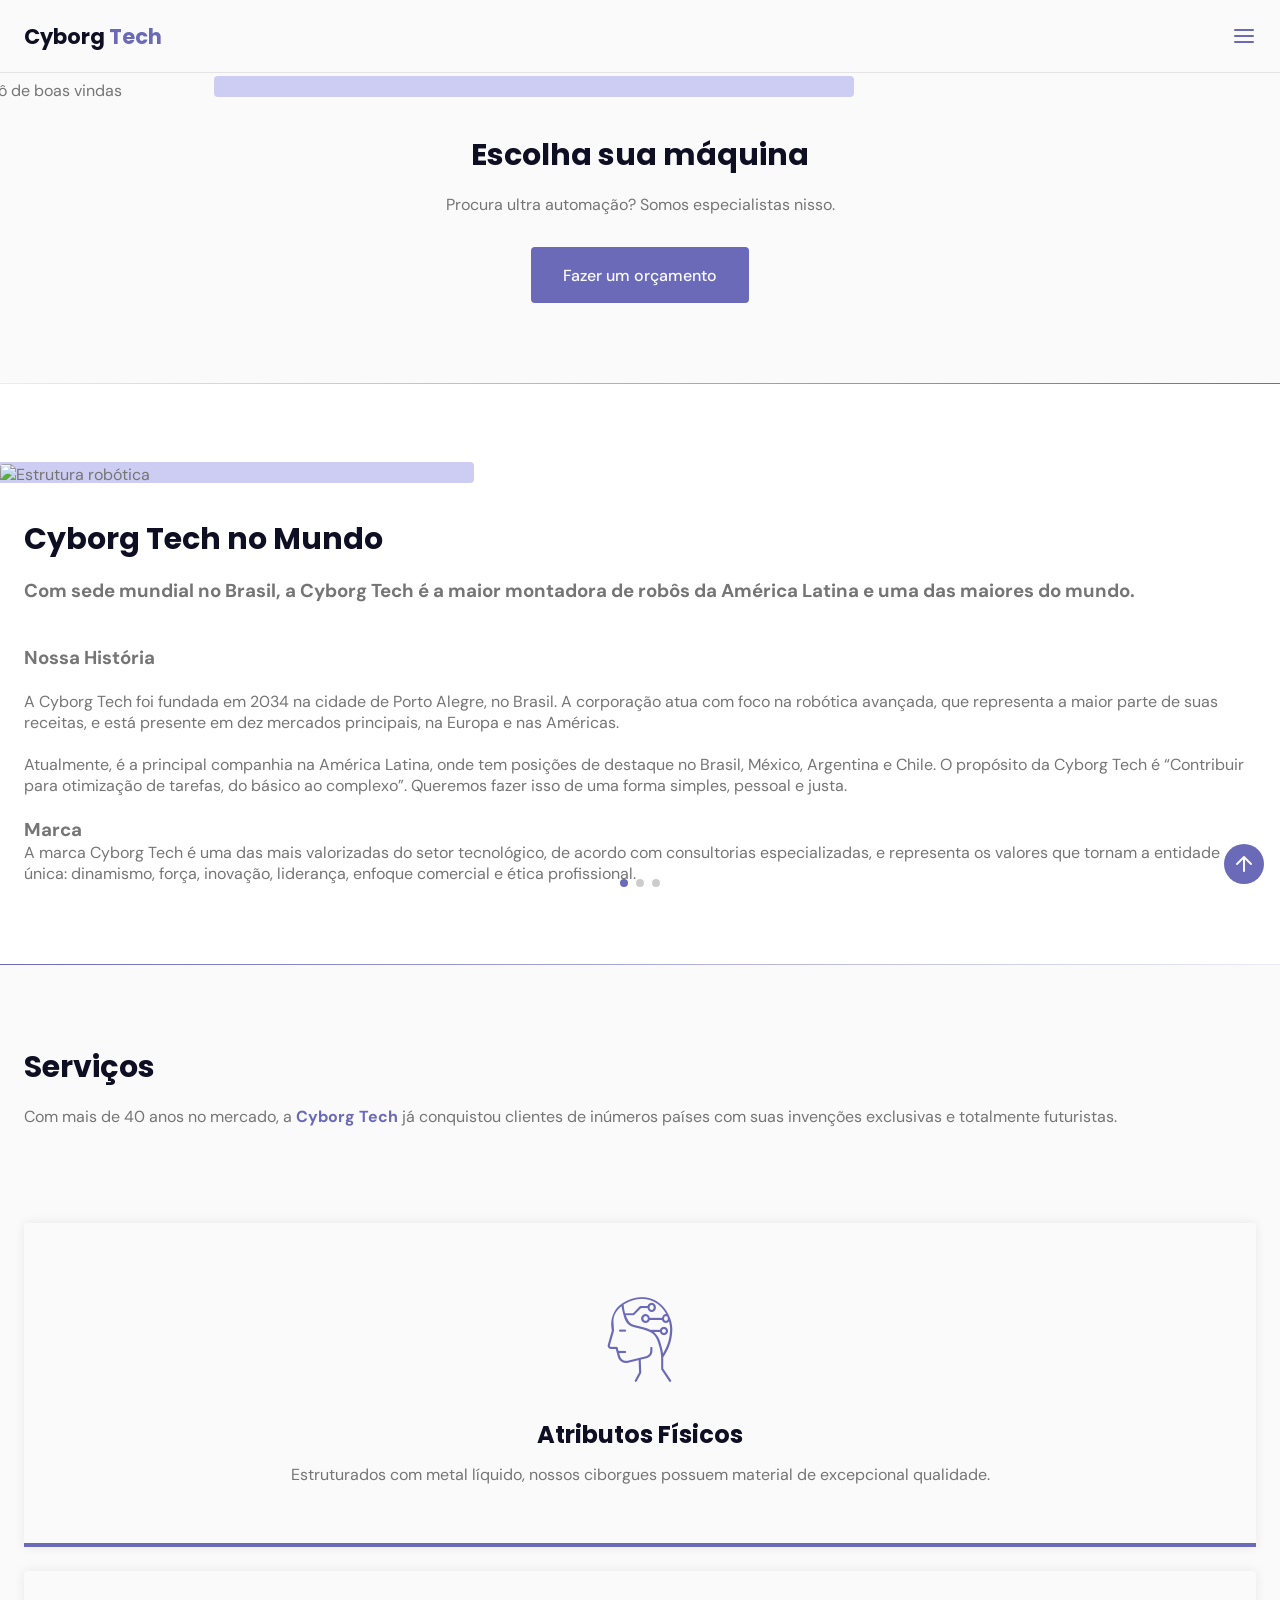
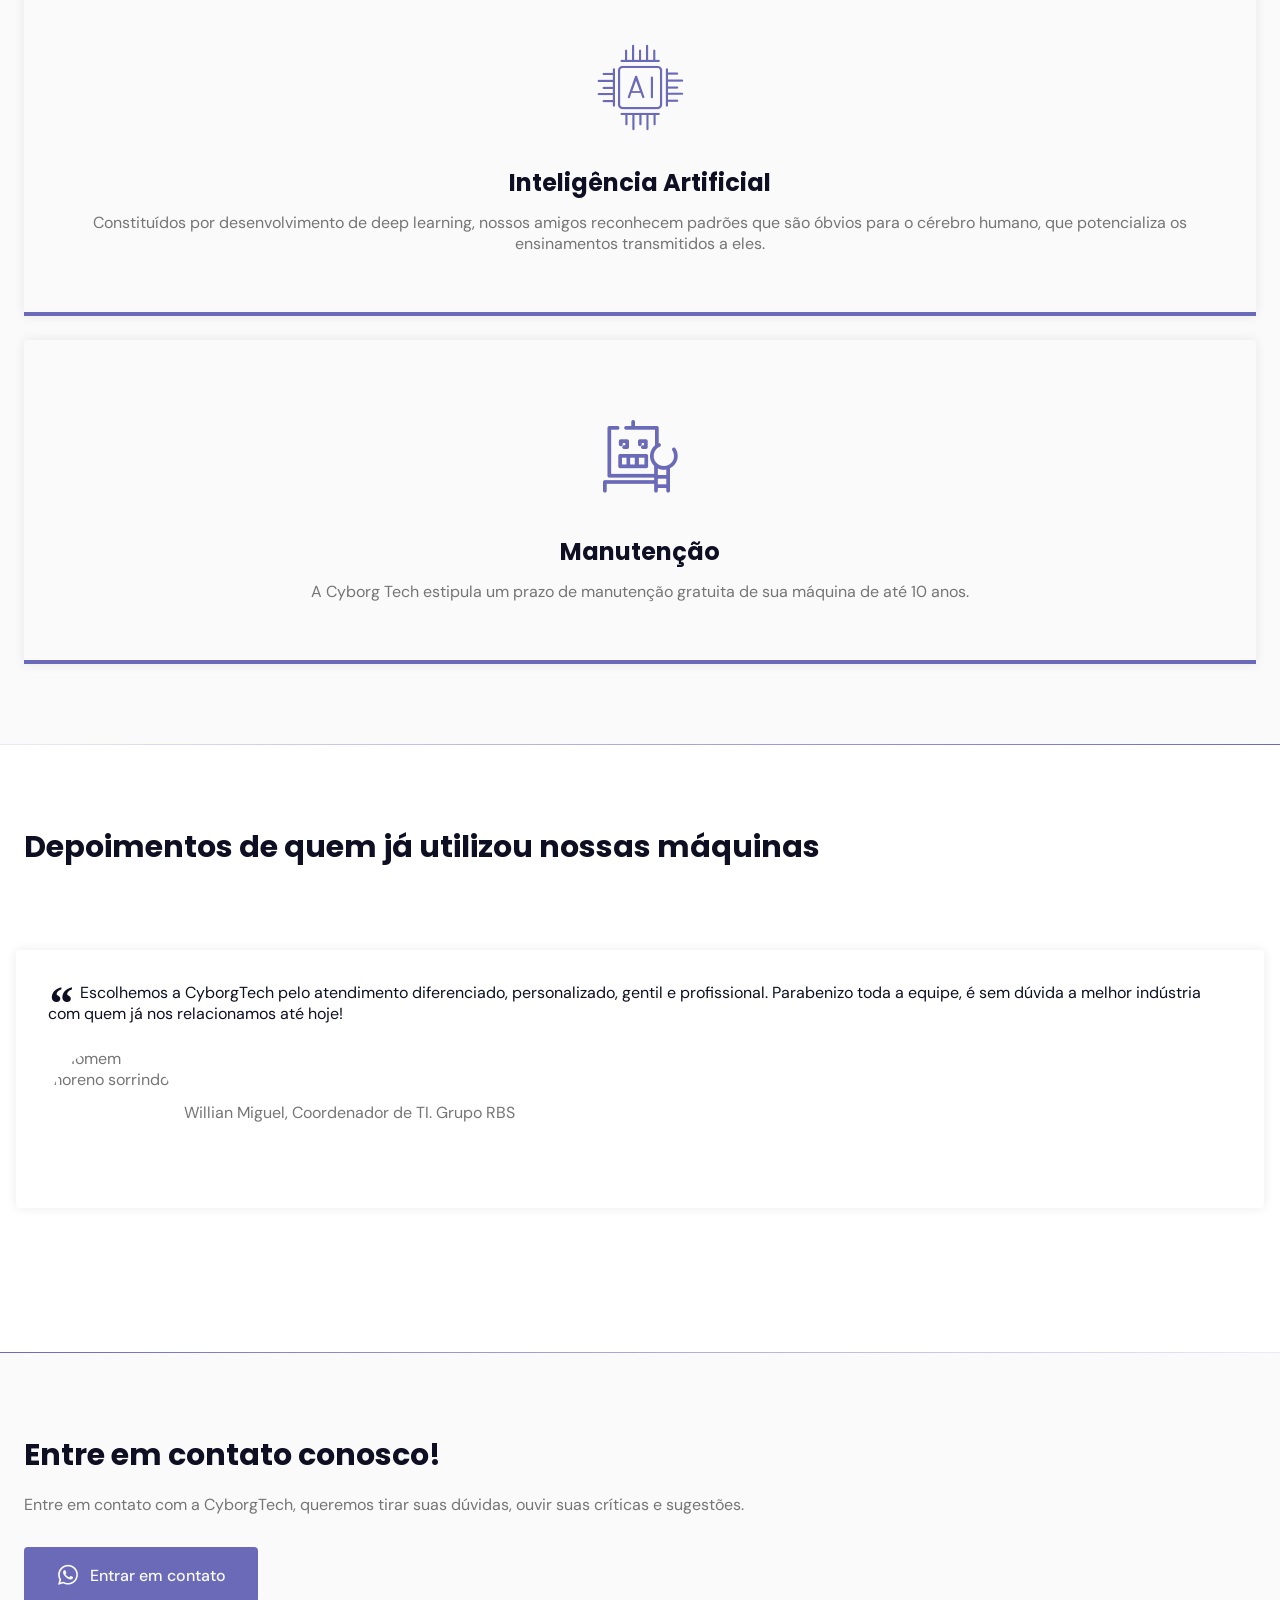
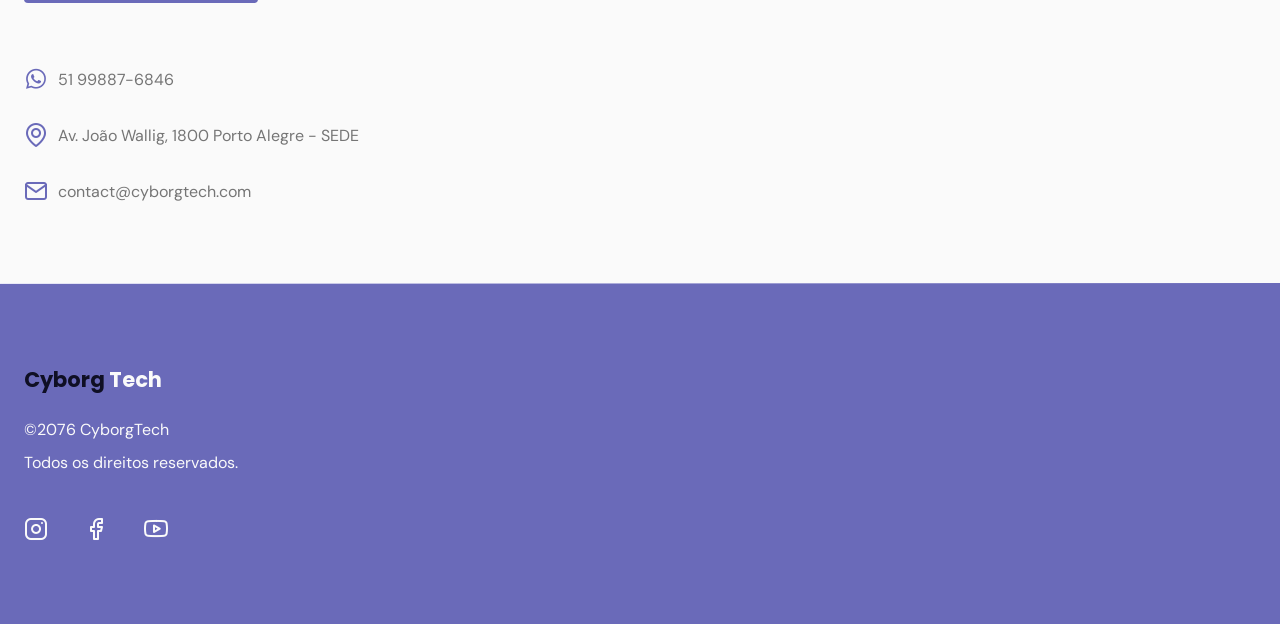
==== index.html @ fad2bd72 "Primeiro commit" ====
<!DOCTYPE html>
<html lang="pt_BR">
  <head>
    <!-- PAGE INFO -->
    <meta charset="UTF-8" />
    <meta name="viewport" content="width=device-width, initial-scale=1.0" />
    <title>Cyborg Tech</title>

<!-- ICONES -->
<link rel="stylesheet" href="_Assets/Icones/style.css">

 <!--SWIPERJS-->
 <link rel="stylesheet" href="https://unpkg.com/swiper/swiper-bundle.min.css" />


    <!-- STYLES -->
    <link rel="stylesheet" href="style.css" />
    <!-- FONTES -->
    <link rel="preconnect" href="https://fonts.googleapis.com" />
    <link rel="preconnect" href="https://fonts.gstatic.com" crossorigin />
    <link
      href="https://fonts.googleapis.com/css2?family=DM+Sans:wght@400;500;700&family=Poppins:wght@400;500;700&display=swap"
      rel="stylesheet"
    />

  </head>
  <body></body>
    <header id="header">
      <nav class="container">
        <a class="logo" href="#">Cyborg <span>Tech</span></a>
        <!--menu-->
        <div class="menu">
          <ul class="grid">
            <li><a class="title" href="#home">Início</a></li>
            <li><a class="title" href="#about">Sobre</a></li>
            <li><a class="title" href="#services">Serviços</a></li>
            <li><a class ="title" href="#testimonials">Depoimentos</a></li>
            <li><a class ="title" href="#contact">Contato</a></li>
          </ul>
          </div> <!--/menu-->
          <div class="toggle icon-menu"></div>
          <div class="toggle icon-close"></div>
      </nav>
    </header>

    <main>

    <!--HOME SIMPSON-->
      <section class="section" id="home">
        <div class="container grid">
          <div class="image">
            <img
              src="https://wallpapercave.com/wp/wp2425680.jpg"
              alt="Robô de boas vindas"
            />
          </div>
          <div class="text">
            <h2 class="title">Escolha sua máquina</h2>
            <p>
              Procura ultra automação? Somos especialistas nisso.
            </p>
            <a class="button" href="#">Fazer um orçamento</a>
          </div>
        </div>
      </section>

      <div class="divider-1"></div>

      <!-- ABOUTA -->
      <section class="section" id="about">
        <div class="container grid">
          <div class="image">
          <img src="https://trissential.com/wp-content/uploads/2020/08/shutterstock_187027715-1280x604.jpg" alt="Estrutura robótica"/>
        </div>
          <div class="text">
            <h2 class="title">Cyborg Tech no Mundo</h2>
            <h3 class="subtitle">Com sede mundial no Brasil, a Cyborg Tech é a maior montadora de robôs da América Latina e uma das maiores do mundo.</h3></br></br>
            <h3 class="subtitle">Nossa História</h3></br>
            <p>A Cyborg Tech foi fundada em 2034 na cidade de Porto Alegre, no Brasil. A corporação atua com foco na robótica avançada, que representa a maior parte de suas receitas, e está presente em dez mercados principais, na Europa e nas Américas.
            </p></br>
            <p>Atualmente, é a principal companhia na América Latina, onde tem posições de destaque no Brasil, México, Argentina e Chile. O propósito da Cyborg Tech é “Contribuir para otimização de tarefas, do básico ao complexo”. Queremos fazer isso de uma forma simples, pessoal e justa.</p></br>
            <h3 class="subtitle">Marca</h3>
            <p>A marca Cyborg Tech é uma das mais valorizadas do setor tecnológico, de acordo com consultorias especializadas, e representa os valores que tornam a entidade única: dinamismo, força, inovação, liderança, enfoque comercial e ética profissional.</p>
          </div> 
        </div>
      </section>

      <div class="divider-2"></div>

      <!--LOS SERVIÇOS-->
<section class="section" id="services">
  <div class="container grid">
<header>
  <h2 class="title">Serviços</h2>
  <p>Com mais de 40 anos no mercado, a <b>Cyborg Tech</b> já conquistou clientes de inúmeros países com suas invenções exclusivas e totalmente futuristas.</p>
</header>
<div class="cards grid"><div class="card">
  <i class="icon-cyborg"></i>
  <h3 class="title">Atributos Físicos</h3>
  <p>Estruturados com metal líquido, nossos ciborgues possuem material de excepcional qualidade.</p>
</div>
<div class="card">
  <i class="icon-AI"></i>
  <h3 class="title">Inteligência Artificial</h3>
  <p>Constituídos por desenvolvimento de deep learning, nossos amigos reconhecem padrões que são óbvios para o cérebro humano, que potencializa os ensinamentos transmitidos a eles.</p>
</div>
<div class="card">
  <i class="icon-robot"></i>
  <h3 class="title">Manutenção</h3>
  <p>A Cyborg Tech estipula um prazo de manutenção gratuita de sua máquina de até 10 anos.</p>
</div></div>

  </div>
</section>

<div class="divider-1"></div>

<!--TESTIMONIALS-->
<section class="section" id="testimonials">
<div class="container">
  <header>
    <h2 class="title">Depoimentos de quem já utilizou nossas máquinas</h2>
  </header>
  <div class="testimonials swiper-container">
    <div class="swiper-wrapper">
      
    <div class="testimonial swiper-slide">
      <blockquote>
        <p>
          <span>&ldquo;</span>
          Escolhemos a CyborgTech pelo atendimento diferenciado, personalizado, gentil e profissional. Parabenizo toda a equipe, é sem dúvida a melhor indústria com quem já nos relacionamos até hoje!
        </p>
        <cite>
          <img src="https://image.freepik.com/free-photo/cheerful-positive-glad-man-has-broad-smile-rejoices-promotion-at-work_273609-16600.jpg" alt="Homem moreno sorrindo"/>
          Willian Miguel, Coordenador de TI. Grupo RBS
         <!---DÚVIDA AQUI-->
        </cite>
      </blockquote>
          </div>
      
          <div class="testimonial swiper-slide">
            <blockquote>
              <p>
                <span>&ldquo;</span>
                Hoy tenemos más tranquilidad. En cuanto al servicio, sabemos que podemos contar con un socio real en cualquier problema, así como con un soporte calificado para ayudarnos con los detalles técnicos.
              </p>
              <cite>
                <img src="https://investnews.com.br/wp-content/uploads/2020/08/lai-333.png" alt="enfermeira"/>
                Martina Navarro, Técnica de saúde assistida por inteligência artificial. Clinic de Barcelona
              </cite>
            </blockquote>
                </div>
      
                <div class="testimonial swiper-slide">
                  <blockquote>
                    <p>
                      <span>&ldquo;</span>
                      Avec les machines et services CyborgTech, nous réduisons les coûts et le temps de maintenance technique au sein de l'entreprise. Depuis la première négociation, cela fait 5 ans de partenariat avec la robotique de pointe.
                    </p>
                    <cite>
                      <img src="https://img.freepik.com/fotos-gratis/empresario-alegre-sorrindo_74855-1511.jpg?size=626&ext=jpg" alt="Analista fodão"/>
                      Akin Juma, Analista de quantum machine learning. C'est la vie Quantum
                    </cite>
                  </blockquote>
                      </div>
    </div>
    <!-- If we need pagination -->
  <div class="swiper-pagination"></div>
  </div>
</div>
</section>

<div class="divider-2"></div>

<!--CONTATINHO-->
<section class="section" id="contact">
  <div class="container grid">

    <div class="text">
      <h2 class="title">Entre em contato conosco!</h2>
      <p>Entre em contato com a CyborgTech, queremos tirar suas dúvidas, ouvir suas críticas e sugestões.</p>
      <a href="https://api.whatsapp.com/send?phone=+5551998876846&text=Olá! Gostaria de fazer um orçamento" class="button" target="_blank"><i class="icon-whatsapp"></i>Entrar em contato</a>
    </div>

<div class="links">
  <ul class="grid">
    <li><i class="icon-whatsapp"></i> 51 99887-6846</li>
    <li><i class="icon-map-pin"></i>Av. João Wallig, 1800 Porto Alegre - SEDE</li>
    <li><i class="icon-mail"></i> contact@cyborgtech.com</li>
  </ul>
</div>
  </div>
</section>

<div class="divider-1"></div>

    </main>

<footer class="section">
  <div class="container grid">
    <div class="brand">
      <a class="logo logo-alt" href="#home">Cyborg <span>Tech</span></a>
      <p>©2076 CyborgTech</p>
      <p>Todos os direitos reservados.</p>
    </div>

    <div class="social">
      <a href="https://www.instagram.com/fabiolhen/" target="_blank">
        <i class="icon-instagram"></i></a>
        <a href="https://www.facebook.com/BruleeRap" target="_blank">
          <i class="icon-facebook"></i></a>
        <a href="https://www.youtube.com/watch?v=hVKzj2M-sUM&t=179s" target="_blank">
          <i class="icon-youtube"></i></a>
    </div>

  </div>
</footer>

<a href="#home" class="voltar-ao-inicio"><i class="icon-arrow-up"></i></a>

<!--SWIPERJS-->
<script src="https://unpkg.com/swiper/swiper-bundle.min.js"></script>

<!--SCROLLREVEAL-->
<script src="https://unpkg.com/scrollreveal"></script>


<!--main.js-->
<script src="main.js"></script>

  </body>
</html>
---- _Assets/Icones/style.css ----
@font-face {
  font-family: 'icomoon';
  src:  url('fonts/icomoon.eot?jplgzp');
  src:  url('fonts/icomoon.eot?jplgzp#iefix') format('embedded-opentype'),
    url('fonts/icomoon.ttf?jplgzp') format('truetype'),
    url('fonts/icomoon.woff?jplgzp') format('woff'),
    url('fonts/icomoon.svg?jplgzp#icomoon') format('svg');
  font-weight: normal;
  font-style: normal;
  font-display: block;
}

[class^="icon-"], [class*=" icon-"] {
  /* use !important to prevent issues with browser extensions that change fonts */
  font-family: 'icomoon' !important;
  speak: never;
  font-style: normal;
  font-weight: normal;
  font-variant: normal;
  text-transform: none;
  line-height: 1;

  /* Better Font Rendering =========== */
  -webkit-font-smoothing: antialiased;
  -moz-osx-font-smoothing: grayscale;
}

.icon-argentina .path1:before {
  content: "\e914";
  color: rgb(255, 255, 255);
}
.icon-argentina .path2:before {
  content: "\e915";
  margin-left: -1em;
  color: rgb(127, 166, 216);
}
.icon-argentina .path3:before {
  content: "\e916";
  margin-left: -1em;
  color: rgb(127, 166, 216);
}
.icon-argentina .path4:before {
  content: "\e917";
  margin-left: -1em;
  color: rgb(241, 189, 81);
}
.icon-argentina .path5:before {
  content: "\e918";
  margin-left: -1em;
  color: rgb(123, 55, 29);
}
.icon-argentina .path6:before {
  content: "\e919";
  margin-left: -1em;
  color: rgb(123, 55, 29);
}
.icon-argentina .path7:before {
  content: "\e91a";
  margin-left: -1em;
  color: rgb(241, 189, 81);
}
.icon-argentina .path8:before {
  content: "\e91b";
  margin-left: -1em;
  color: rgb(123, 55, 29);
}
.icon-argentina .path9:before {
  content: "\e91c";
  margin-left: -1em;
  color: rgb(123, 55, 29);
}
.icon-argentina .path10:before {
  content: "\e91d";
  margin-left: -1em;
  color: rgb(241, 189, 81);
}
.icon-argentina .path11:before {
  content: "\e91e";
  margin-left: -1em;
  color: rgb(123, 55, 29);
}
.icon-argentina .path12:before {
  content: "\e91f";
  margin-left: -1em;
  color: rgb(123, 55, 29);
}
.icon-argentina .path13:before {
  content: "\e920";
  margin-left: -1em;
  color: rgb(241, 189, 81);
}
.icon-argentina .path14:before {
  content: "\e921";
  margin-left: -1em;
  color: rgb(123, 55, 29);
}
.icon-argentina .path15:before {
  content: "\e922";
  margin-left: -1em;
  color: rgb(123, 55, 29);
}
.icon-argentina .path16:before {
  content: "\e923";
  margin-left: -1em;
  color: rgb(241, 189, 81);
}
.icon-argentina .path17:before {
  content: "\e924";
  margin-left: -1em;
  color: rgb(123, 55, 29);
}
.icon-argentina .path18:before {
  content: "\e925";
  margin-left: -1em;
  color: rgb(123, 55, 29);
}
.icon-argentina .path19:before {
  content: "\e926";
  margin-left: -1em;
  color: rgb(241, 189, 81);
}
.icon-argentina .path20:before {
  content: "\e927";
  margin-left: -1em;
  color: rgb(123, 55, 29);
}
.icon-argentina .path21:before {
  content: "\e928";
  margin-left: -1em;
  color: rgb(123, 55, 29);
}
.icon-argentina .path22:before {
  content: "\e929";
  margin-left: -1em;
  color: rgb(241, 189, 81);
}
.icon-argentina .path23:before {
  content: "\e92a";
  margin-left: -1em;
  color: rgb(123, 55, 29);
}
.icon-argentina .path24:before {
  content: "\e92b";
  margin-left: -1em;
  color: rgb(123, 55, 29);
}
.icon-argentina .path25:before {
  content: "\e92c";
  margin-left: -1em;
  color: rgb(241, 189, 81);
}
.icon-argentina .path26:before {
  content: "\e92d";
  margin-left: -1em;
  color: rgb(123, 55, 29);
}
.icon-argentina .path27:before {
  content: "\e92e";
  margin-left: -1em;
  color: rgb(123, 55, 29);
}
.icon-argentina .path28:before {
  content: "\e92f";
  margin-left: -1em;
  color: rgb(241, 189, 81);
}
.icon-argentina .path29:before {
  content: "\e930";
  margin-left: -1em;
  color: rgb(123, 55, 29);
}
.icon-argentina .path30:before {
  content: "\e931";
  margin-left: -1em;
  color: rgb(123, 55, 29);
}
.icon-argentina .path31:before {
  content: "\e932";
  margin-left: -1em;
  color: rgb(241, 189, 81);
}
.icon-argentina .path32:before {
  content: "\e933";
  margin-left: -1em;
  color: rgb(123, 55, 29);
}
.icon-argentina .path33:before {
  content: "\e934";
  margin-left: -1em;
  color: rgb(123, 55, 29);
}
.icon-argentina .path34:before {
  content: "\e935";
  margin-left: -1em;
  color: rgb(241, 189, 81);
}
.icon-argentina .path35:before {
  content: "\e936";
  margin-left: -1em;
  color: rgb(123, 55, 29);
}
.icon-argentina .path36:before {
  content: "\e937";
  margin-left: -1em;
  color: rgb(123, 55, 29);
}
.icon-argentina .path37:before {
  content: "\e938";
  margin-left: -1em;
  color: rgb(241, 189, 81);
}
.icon-argentina .path38:before {
  content: "\e939";
  margin-left: -1em;
  color: rgb(123, 55, 29);
}
.icon-argentina .path39:before {
  content: "\e93a";
  margin-left: -1em;
  color: rgb(123, 55, 29);
}
.icon-argentina .path40:before {
  content: "\e93b";
  margin-left: -1em;
  color: rgb(241, 189, 81);
}
.icon-argentina .path41:before {
  content: "\e93c";
  margin-left: -1em;
  color: rgb(123, 55, 29);
}
.icon-argentina .path42:before {
  content: "\e93d";
  margin-left: -1em;
  color: rgb(123, 55, 29);
}
.icon-argentina .path43:before {
  content: "\e93e";
  margin-left: -1em;
  color: rgb(241, 189, 81);
}
.icon-argentina .path44:before {
  content: "\e93f";
  margin-left: -1em;
  color: rgb(123, 55, 29);
}
.icon-argentina .path45:before {
  content: "\e940";
  margin-left: -1em;
  color: rgb(123, 55, 29);
}
.icon-argentina .path46:before {
  content: "\e941";
  margin-left: -1em;
  color: rgb(241, 189, 81);
}
.icon-argentina .path47:before {
  content: "\e942";
  margin-left: -1em;
  color: rgb(123, 55, 29);
}
.icon-argentina .path48:before {
  content: "\e943";
  margin-left: -1em;
  color: rgb(123, 55, 29);
}
.icon-argentina .path49:before {
  content: "\e944";
  margin-left: -1em;
  color: rgb(241, 189, 81);
}
.icon-argentina .path50:before {
  content: "\e945";
  margin-left: -1em;
  color: rgb(123, 55, 29);
}
.icon-argentina .path51:before {
  content: "\e946";
  margin-left: -1em;
  color: rgb(123, 55, 29);
}
.icon-argentina .path52:before {
  content: "\e947";
  margin-left: -1em;
  color: rgb(241, 189, 81);
}
.icon-argentina .path53:before {
  content: "\e948";
  margin-left: -1em;
  color: rgb(123, 55, 29);
}
.icon-argentina .path54:before {
  content: "\e949";
  margin-left: -1em;
  color: rgb(123, 55, 29);
}
.icon-argentina .path55:before {
  content: "\e94a";
  margin-left: -1em;
  color: rgb(241, 189, 81);
}
.icon-argentina .path56:before {
  content: "\e94b";
  margin-left: -1em;
  color: rgb(123, 55, 29);
}
.icon-argentina .path57:before {
  content: "\e94c";
  margin-left: -1em;
  color: rgb(123, 55, 29);
}
.icon-argentina .path58:before {
  content: "\e94d";
  margin-left: -1em;
  color: rgb(241, 189, 81);
}
.icon-argentina .path59:before {
  content: "\e94e";
  margin-left: -1em;
  color: rgb(123, 55, 29);
}
.icon-argentina .path60:before {
  content: "\e94f";
  margin-left: -1em;
  color: rgb(123, 55, 29);
}
.icon-argentina .path61:before {
  content: "\e950";
  margin-left: -1em;
  color: rgb(241, 189, 81);
}
.icon-argentina .path62:before {
  content: "\e951";
  margin-left: -1em;
  color: rgb(123, 55, 29);
}
.icon-argentina .path63:before {
  content: "\e952";
  margin-left: -1em;
  color: rgb(123, 55, 29);
}
.icon-argentina .path64:before {
  content: "\e953";
  margin-left: -1em;
  color: rgb(241, 189, 81);
}
.icon-argentina .path65:before {
  content: "\e954";
  margin-left: -1em;
  color: rgb(123, 55, 29);
}
.icon-argentina .path66:before {
  content: "\e955";
  margin-left: -1em;
  color: rgb(123, 55, 29);
}
.icon-argentina .path67:before {
  content: "\e956";
  margin-left: -1em;
  color: rgb(241, 189, 81);
}
.icon-argentina .path68:before {
  content: "\e957";
  margin-left: -1em;
  color: rgb(123, 55, 29);
}
.icon-argentina .path69:before {
  content: "\e958";
  margin-left: -1em;
  color: rgb(123, 55, 29);
}
.icon-argentina .path70:before {
  content: "\e959";
  margin-left: -1em;
  color: rgb(241, 189, 81);
}
.icon-argentina .path71:before {
  content: "\e95a";
  margin-left: -1em;
  color: rgb(123, 55, 29);
}
.icon-argentina .path72:before {
  content: "\e95b";
  margin-left: -1em;
  color: rgb(123, 55, 29);
}
.icon-argentina .path73:before {
  content: "\e95c";
  margin-left: -1em;
  color: rgb(241, 189, 81);
}
.icon-argentina .path74:before {
  content: "\e95d";
  margin-left: -1em;
  color: rgb(123, 55, 29);
}
.icon-argentina .path75:before {
  content: "\e95e";
  margin-left: -1em;
  color: rgb(123, 55, 29);
}
.icon-argentina .path76:before {
  content: "\e95f";
  margin-left: -1em;
  color: rgb(241, 189, 81);
}
.icon-argentina .path77:before {
  content: "\e960";
  margin-left: -1em;
  color: rgb(123, 55, 29);
}
.icon-argentina .path78:before {
  content: "\e961";
  margin-left: -1em;
  color: rgb(123, 55, 29);
}
.icon-argentina .path79:before {
  content: "\e962";
  margin-left: -1em;
  color: rgb(241, 189, 81);
}
.icon-argentina .path80:before {
  content: "\e963";
  margin-left: -1em;
  color: rgb(123, 55, 29);
}
.icon-argentina .path81:before {
  content: "\e964";
  margin-left: -1em;
  color: rgb(123, 55, 29);
}
.icon-argentina .path82:before {
  content: "\e965";
  margin-left: -1em;
  color: rgb(241, 189, 81);
}
.icon-argentina .path83:before {
  content: "\e966";
  margin-left: -1em;
  color: rgb(123, 55, 29);
}
.icon-argentina .path84:before {
  content: "\e967";
  margin-left: -1em;
  color: rgb(123, 55, 29);
}
.icon-argentina .path85:before {
  content: "\e968";
  margin-left: -1em;
  color: rgb(241, 189, 81);
}
.icon-argentina .path86:before {
  content: "\e969";
  margin-left: -1em;
  color: rgb(123, 55, 29);
}
.icon-argentina .path87:before {
  content: "\e96a";
  margin-left: -1em;
  color: rgb(123, 55, 29);
}
.icon-argentina .path88:before {
  content: "\e96b";
  margin-left: -1em;
  color: rgb(241, 189, 81);
}
.icon-argentina .path89:before {
  content: "\e96c";
  margin-left: -1em;
  color: rgb(123, 55, 29);
}
.icon-argentina .path90:before {
  content: "\e96d";
  margin-left: -1em;
  color: rgb(123, 55, 29);
}
.icon-argentina .path91:before {
  content: "\e96e";
  margin-left: -1em;
  color: rgb(241, 189, 81);
}
.icon-argentina .path92:before {
  content: "\e96f";
  margin-left: -1em;
  color: rgb(123, 55, 29);
}
.icon-argentina .path93:before {
  content: "\e970";
  margin-left: -1em;
  color: rgb(123, 55, 29);
}
.icon-argentina .path94:before {
  content: "\e971";
  margin-left: -1em;
  color: rgb(241, 189, 81);
}
.icon-argentina .path95:before {
  content: "\e972";
  margin-left: -1em;
  color: rgb(123, 55, 29);
}
.icon-argentina .path96:before {
  content: "\e973";
  margin-left: -1em;
  color: rgb(123, 55, 29);
}
.icon-argentina .path97:before {
  content: "\e974";
  margin-left: -1em;
  color: rgb(241, 189, 81);
}
.icon-argentina .path98:before {
  content: "\e975";
  margin-left: -1em;
  color: rgb(123, 55, 29);
}
.icon-argentina .path99:before {
  content: "\e976";
  margin-left: -1em;
  color: rgb(123, 55, 29);
}
.icon-argentina .path100:before {
  content: "\e977";
  margin-left: -1em;
  color: rgb(241, 189, 81);
}
.icon-argentina .path101:before {
  content: "\e978";
  margin-left: -1em;
  color: rgb(123, 55, 29);
}
.icon-argentina .path102:before {
  content: "\e979";
  margin-left: -1em;
  color: rgb(123, 55, 29);
}
.icon-argentina .path103:before {
  content: "\e97a";
  margin-left: -1em;
  color: rgb(123, 55, 29);
}
.icon-argentina .path104:before {
  content: "\e97b";
  margin-left: -1em;
  color: rgb(123, 55, 29);
}
.icon-argentina .path105:before {
  content: "\e97c";
  margin-left: -1em;
  color: rgb(123, 55, 29);
}
.icon-argentina .path106:before {
  content: "\e97d";
  margin-left: -1em;
  color: rgb(123, 55, 29);
}
.icon-argentina .path107:before {
  content: "\e97e";
  margin-left: -1em;
  color: rgb(123, 55, 29);
}
.icon-argentina .path108:before {
  content: "\e97f";
  margin-left: -1em;
  color: rgb(123, 55, 29);
}
.icon-argentina .path109:before {
  content: "\e980";
  margin-left: -1em;
  color: rgb(123, 55, 29);
}
.icon-argentina .path110:before {
  content: "\e981";
  margin-left: -1em;
  color: rgb(123, 55, 29);
}
.icon-argentina .path111:before {
  content: "\e982";
  margin-left: -1em;
  color: rgb(123, 55, 29);
}
.icon-argentina .path112:before {
  content: "\e983";
  margin-left: -1em;
  color: rgb(123, 55, 29);
}
.icon-argentina .path113:before {
  content: "\e984";
  margin-left: -1em;
  color: rgb(123, 55, 29);
}
.icon-argentina .path114:before {
  content: "\e985";
  margin-left: -1em;
  color: rgb(123, 55, 29);
}
.icon-argentina .path115:before {
  content: "\e986";
  margin-left: -1em;
  color: rgb(123, 55, 29);
}
.icon-argentina .path116:before {
  content: "\e987";
  margin-left: -1em;
  color: rgb(123, 55, 29);
}
.icon-argentina .path117:before {
  content: "\e988";
  margin-left: -1em;
  color: rgb(123, 55, 29);
}
.icon-argentina .path118:before {
  content: "\e989";
  margin-left: -1em;
  color: rgb(123, 55, 29);
}
.icon-argentina .path119:before {
  content: "\e98a";
  margin-left: -1em;
  color: rgb(123, 55, 29);
}
.icon-argentina .path120:before {
  content: "\e98b";
  margin-left: -1em;
  color: rgb(123, 55, 29);
}
.icon-argentina .path121:before {
  content: "\e98c";
  margin-left: -1em;
  color: rgb(123, 55, 29);
}
.icon-argentina .path122:before {
  content: "\e98d";
  margin-left: -1em;
  color: rgb(123, 55, 29);
}
.icon-argentina .path123:before {
  content: "\e98e";
  margin-left: -1em;
  color: rgb(123, 55, 29);
}
.icon-BRAZIL .path1:before {
  content: "\e98f";
  color: rgb(61, 146, 68);
}
.icon-BRAZIL .path2:before {
  content: "\e990";
  margin-left: -1em;
  color: rgb(237, 194, 35);
}
.icon-BRAZIL .path3:before {
  content: "\e991";
  margin-left: -1em;
  color: rgb(49, 39, 108);
}
.icon-BRAZIL .path4:before {
  content: "\e992";
  margin-left: -1em;
  color: rgb(255, 255, 255);
}
.icon-BRAZIL .path5:before {
  content: "\e993";
  margin-left: -1em;
  color: rgb(61, 146, 68);
}
.icon-BRAZIL .path6:before {
  content: "\e994";
  margin-left: -1em;
  color: rgb(61, 146, 68);
}
.icon-BRAZIL .path7:before {
  content: "\e995";
  margin-left: -1em;
  color: rgb(61, 146, 68);
}
.icon-BRAZIL .path8:before {
  content: "\e996";
  margin-left: -1em;
  color: rgb(61, 146, 68);
}
.icon-BRAZIL .path9:before {
  content: "\e997";
  margin-left: -1em;
  color: rgb(61, 146, 68);
}
.icon-BRAZIL .path10:before {
  content: "\e998";
  margin-left: -1em;
  color: rgb(61, 146, 68);
}
.icon-BRAZIL .path11:before {
  content: "\e999";
  margin-left: -1em;
  color: rgb(61, 146, 68);
}
.icon-BRAZIL .path12:before {
  content: "\e99a";
  margin-left: -1em;
  color: rgb(61, 146, 68);
}
.icon-BRAZIL .path13:before {
  content: "\e99b";
  margin-left: -1em;
  color: rgb(61, 146, 68);
}
.icon-BRAZIL .path14:before {
  content: "\e99c";
  margin-left: -1em;
  color: rgb(61, 146, 68);
}
.icon-BRAZIL .path15:before {
  content: "\e99d";
  margin-left: -1em;
  color: rgb(61, 146, 68);
}
.icon-BRAZIL .path16:before {
  content: "\e99e";
  margin-left: -1em;
  color: rgb(61, 146, 68);
}
.icon-BRAZIL .path17:before {
  content: "\e99f";
  margin-left: -1em;
  color: rgb(61, 146, 68);
}
.icon-BRAZIL .path18:before {
  content: "\e9a0";
  margin-left: -1em;
  color: rgb(61, 146, 68);
}
.icon-BRAZIL .path19:before {
  content: "\e9a1";
  margin-left: -1em;
  color: rgb(61, 146, 68);
}
.icon-BRAZIL .path20:before {
  content: "\e9a2";
  margin-left: -1em;
  color: rgb(61, 146, 68);
}
.icon-BRAZIL .path21:before {
  content: "\e9a3";
  margin-left: -1em;
  color: rgb(61, 146, 68);
}
.icon-BRAZIL .path22:before {
  content: "\e9a4";
  margin-left: -1em;
  color: rgb(61, 146, 68);
}
.icon-BRAZIL .path23:before {
  content: "\e9a5";
  margin-left: -1em;
  color: rgb(61, 146, 68);
}
.icon-BRAZIL .path24:before {
  content: "\e9a6";
  margin-left: -1em;
  color: rgb(61, 146, 68);
}
.icon-BRAZIL .path25:before {
  content: "\e9a7";
  margin-left: -1em;
  color: rgb(255, 255, 255);
}
.icon-BRAZIL .path26:before {
  content: "\e9a8";
  margin-left: -1em;
  color: rgb(255, 255, 255);
}
.icon-BRAZIL .path27:before {
  content: "\e9a9";
  margin-left: -1em;
  color: rgb(255, 255, 255);
}
.icon-BRAZIL .path28:before {
  content: "\e9aa";
  margin-left: -1em;
  color: rgb(255, 255, 255);
}
.icon-BRAZIL .path29:before {
  content: "\e9ab";
  margin-left: -1em;
  color: rgb(255, 255, 255);
}
.icon-BRAZIL .path30:before {
  content: "\e9ac";
  margin-left: -1em;
  color: rgb(255, 255, 255);
}
.icon-BRAZIL .path31:before {
  content: "\e9ad";
  margin-left: -1em;
  color: rgb(255, 255, 255);
}
.icon-BRAZIL .path32:before {
  content: "\e9ae";
  margin-left: -1em;
  color: rgb(255, 255, 255);
}
.icon-BRAZIL .path33:before {
  content: "\e9af";
  margin-left: -1em;
  color: rgb(255, 255, 255);
}
.icon-BRAZIL .path34:before {
  content: "\e9b0";
  margin-left: -1em;
  color: rgb(255, 255, 255);
}
.icon-BRAZIL .path35:before {
  content: "\e9b1";
  margin-left: -1em;
  color: rgb(255, 255, 255);
}
.icon-BRAZIL .path36:before {
  content: "\e9b2";
  margin-left: -1em;
  color: rgb(255, 255, 255);
}
.icon-BRAZIL .path37:before {
  content: "\e9b3";
  margin-left: -1em;
  color: rgb(255, 255, 255);
}
.icon-BRAZIL .path38:before {
  content: "\e9b4";
  margin-left: -1em;
  color: rgb(255, 255, 255);
}
.icon-BRAZIL .path39:before {
  content: "\e9b5";
  margin-left: -1em;
  color: rgb(255, 255, 255);
}
.icon-BRAZIL .path40:before {
  content: "\e9b6";
  margin-left: -1em;
  color: rgb(255, 255, 255);
}
.icon-BRAZIL .path41:before {
  content: "\e9b7";
  margin-left: -1em;
  color: rgb(255, 255, 255);
}
.icon-BRAZIL .path42:before {
  content: "\e9b8";
  margin-left: -1em;
  color: rgb(255, 255, 255);
}
.icon-BRAZIL .path43:before {
  content: "\e9b9";
  margin-left: -1em;
  color: rgb(255, 255, 255);
}
.icon-BRAZIL .path44:before {
  content: "\e9ba";
  margin-left: -1em;
  color: rgb(255, 255, 255);
}
.icon-BRAZIL .path45:before {
  content: "\e9bb";
  margin-left: -1em;
  color: rgb(255, 255, 255);
}
.icon-BRAZIL .path46:before {
  content: "\e9bc";
  margin-left: -1em;
  color: rgb(255, 255, 255);
}
.icon-BRAZIL .path47:before {
  content: "\e9bd";
  margin-left: -1em;
  color: rgb(255, 255, 255);
}
.icon-BRAZIL .path48:before {
  content: "\e9be";
  margin-left: -1em;
  color: rgb(255, 255, 255);
}
.icon-BRAZIL .path49:before {
  content: "\e9bf";
  margin-left: -1em;
  color: rgb(255, 255, 255);
}
.icon-BRAZIL .path50:before {
  content: "\e9c0";
  margin-left: -1em;
  color: rgb(255, 255, 255);
}
.icon-BRAZIL .path51:before {
  content: "\e9c1";
  margin-left: -1em;
  color: rgb(255, 255, 255);
}
.icon-BRAZIL .path52:before {
  content: "\e9c2";
  margin-left: -1em;
  color: rgb(255, 255, 255);
}
.icon-BRAZIL .path53:before {
  content: "\e9c3";
  margin-left: -1em;
  color: rgb(255, 255, 255);
}
.icon-BRAZIL .path54:before {
  content: "\e9c4";
  margin-left: -1em;
  color: rgb(255, 255, 255);
}
.icon-BRAZIL .path55:before {
  content: "\e9c5";
  margin-left: -1em;
  color: rgb(255, 255, 255);
}
.icon-BRAZIL .path56:before {
  content: "\e9c6";
  margin-left: -1em;
  color: rgb(255, 255, 255);
}
.icon-BRAZIL .path57:before {
  content: "\e9c7";
  margin-left: -1em;
  color: rgb(255, 255, 255);
}
.icon-BRAZIL .path58:before {
  content: "\e9c8";
  margin-left: -1em;
  color: rgb(255, 255, 255);
}
.icon-BRAZIL .path59:before {
  content: "\e9c9";
  margin-left: -1em;
  color: rgb(255, 255, 255);
}
.icon-BRAZIL .path60:before {
  content: "\e9ca";
  margin-left: -1em;
  color: rgb(255, 255, 255);
}
.icon-BRAZIL .path61:before {
  content: "\e9cb";
  margin-left: -1em;
  color: rgb(255, 255, 255);
}
.icon-BRAZIL .path62:before {
  content: "\e9cc";
  margin-left: -1em;
  color: rgb(255, 255, 255);
}
.icon-BRAZIL .path63:before {
  content: "\e9cd";
  margin-left: -1em;
  color: rgb(255, 255, 255);
}
.icon-BRAZIL .path64:before {
  content: "\e9ce";
  margin-left: -1em;
  color: rgb(255, 255, 255);
}
.icon-BRAZIL .path65:before {
  content: "\e9cf";
  margin-left: -1em;
  color: rgb(255, 255, 255);
}
.icon-BRAZIL .path66:before {
  content: "\e9d0";
  margin-left: -1em;
  color: rgb(255, 255, 255);
}
.icon-BRAZIL .path67:before {
  content: "\e9d1";
  margin-left: -1em;
  color: rgb(255, 255, 255);
}
.icon-BRAZIL .path68:before {
  content: "\e9d2";
  margin-left: -1em;
  color: rgb(255, 255, 255);
}
.icon-BRAZIL .path69:before {
  content: "\e9d3";
  margin-left: -1em;
  color: rgb(255, 255, 255);
}
.icon-BRAZIL .path70:before {
  content: "\e9d4";
  margin-left: -1em;
  color: rgb(255, 255, 255);
}
.icon-BRAZIL .path71:before {
  content: "\e9d5";
  margin-left: -1em;
  color: rgb(255, 255, 255);
}
.icon-BRAZIL .path72:before {
  content: "\e9d6";
  margin-left: -1em;
  color: rgb(255, 255, 255);
}
.icon-BRAZIL .path73:before {
  content: "\e9d7";
  margin-left: -1em;
  color: rgb(255, 255, 255);
}
.icon-BRAZIL .path74:before {
  content: "\e9d8";
  margin-left: -1em;
  color: rgb(255, 255, 255);
}
.icon-BRAZIL .path75:before {
  content: "\e9d9";
  margin-left: -1em;
  color: rgb(255, 255, 255);
}
.icon-BRAZIL .path76:before {
  content: "\e9da";
  margin-left: -1em;
  color: rgb(255, 255, 255);
}
.icon-BRAZIL .path77:before {
  content: "\e9db";
  margin-left: -1em;
  color: rgb(255, 255, 255);
}
.icon-BRAZIL .path78:before {
  content: "\e9dc";
  margin-left: -1em;
  color: rgb(255, 255, 255);
}
.icon-BRAZIL .path79:before {
  content: "\e9dd";
  margin-left: -1em;
  color: rgb(255, 255, 255);
}
.icon-BRAZIL .path80:before {
  content: "\e9de";
  margin-left: -1em;
  color: rgb(255, 255, 255);
}
.icon-BRAZIL .path81:before {
  content: "\e9df";
  margin-left: -1em;
  color: rgb(255, 255, 255);
}
.icon-BRAZIL .path82:before {
  content: "\e9e0";
  margin-left: -1em;
  color: rgb(255, 255, 255);
}
.icon-BRAZIL .path83:before {
  content: "\e9e1";
  margin-left: -1em;
  color: rgb(255, 255, 255);
}
.icon-BRAZIL .path84:before {
  content: "\e9e2";
  margin-left: -1em;
  color: rgb(255, 255, 255);
}
.icon-BRAZIL .path85:before {
  content: "\e9e3";
  margin-left: -1em;
  color: rgb(255, 255, 255);
}
.icon-BRAZIL .path86:before {
  content: "\e9e4";
  margin-left: -1em;
  color: rgb(255, 255, 255);
}
.icon-BRAZIL .path87:before {
  content: "\e9e5";
  margin-left: -1em;
  color: rgb(255, 255, 255);
}
.icon-BRAZIL .path88:before {
  content: "\e9e6";
  margin-left: -1em;
  color: rgb(255, 255, 255);
}
.icon-BRAZIL .path89:before {
  content: "\e9e7";
  margin-left: -1em;
  color: rgb(255, 255, 255);
}
.icon-BRAZIL .path90:before {
  content: "\e9e8";
  margin-left: -1em;
  color: rgb(255, 255, 255);
}
.icon-BRAZIL .path91:before {
  content: "\e9e9";
  margin-left: -1em;
  color: rgb(255, 255, 255);
}
.icon-BRAZIL .path92:before {
  content: "\e9ea";
  margin-left: -1em;
  color: rgb(255, 255, 255);
}
.icon-BRAZIL .path93:before {
  content: "\e9eb";
  margin-left: -1em;
  color: rgb(255, 255, 255);
}
.icon-BRAZIL .path94:before {
  content: "\e9ec";
  margin-left: -1em;
  color: rgb(255, 255, 255);
}
.icon-BRAZIL .path95:before {
  content: "\e9ed";
  margin-left: -1em;
  color: rgb(255, 255, 255);
}
.icon-BRAZIL .path96:before {
  content: "\e9ee";
  margin-left: -1em;
  color: rgb(255, 255, 255);
}
.icon-BRAZIL .path97:before {
  content: "\e9ef";
  margin-left: -1em;
  color: rgb(255, 255, 255);
}
.icon-BRAZIL .path98:before {
  content: "\e9f0";
  margin-left: -1em;
  color: rgb(255, 255, 255);
}
.icon-BRAZIL .path99:before {
  content: "\e9f1";
  margin-left: -1em;
  color: rgb(255, 255, 255);
}
.icon-BRAZIL .path100:before {
  content: "\e9f2";
  margin-left: -1em;
  color: rgb(255, 255, 255);
}
.icon-BRAZIL .path101:before {
  content: "\e9f3";
  margin-left: -1em;
  color: rgb(255, 255, 255);
}
.icon-BRAZIL .path102:before {
  content: "\e9f4";
  margin-left: -1em;
  color: rgb(255, 255, 255);
}
.icon-BRAZIL .path103:before {
  content: "\e9f5";
  margin-left: -1em;
  color: rgb(255, 255, 255);
}
.icon-BRAZIL .path104:before {
  content: "\e9f6";
  margin-left: -1em;
  color: rgb(255, 255, 255);
}
.icon-BRAZIL .path105:before {
  content: "\e9f7";
  margin-left: -1em;
  color: rgb(255, 255, 255);
}
.icon-BRAZIL .path106:before {
  content: "\e9f8";
  margin-left: -1em;
  color: rgb(255, 255, 255);
}
.icon-BRAZIL .path107:before {
  content: "\e9f9";
  margin-left: -1em;
  color: rgb(255, 255, 255);
}
.icon-BRAZIL .path108:before {
  content: "\e9fa";
  margin-left: -1em;
  color: rgb(255, 255, 255);
}
.icon-BRAZIL .path109:before {
  content: "\e9fb";
  margin-left: -1em;
  color: rgb(255, 255, 255);
}
.icon-BRAZIL .path110:before {
  content: "\e9fc";
  margin-left: -1em;
  color: rgb(255, 255, 255);
}
.icon-BRAZIL .path111:before {
  content: "\e9fd";
  margin-left: -1em;
  color: rgb(255, 255, 255);
}
.icon-BRAZIL .path112:before {
  content: "\e9fe";
  margin-left: -1em;
  color: rgb(255, 255, 255);
}
.icon-BRAZIL .path113:before {
  content: "\e9ff";
  margin-left: -1em;
  color: rgb(255, 255, 255);
}
.icon-BRAZIL .path114:before {
  content: "\ea00";
  margin-left: -1em;
  color: rgb(255, 255, 255);
}
.icon-BRAZIL .path115:before {
  content: "\ea01";
  margin-left: -1em;
  color: rgb(255, 255, 255);
}
.icon-BRAZIL .path116:before {
  content: "\ea02";
  margin-left: -1em;
  color: rgb(255, 255, 255);
}
.icon-BRAZIL .path117:before {
  content: "\ea03";
  margin-left: -1em;
  color: rgb(255, 255, 255);
}
.icon-cyborg3:before {
  content: "\e900";
}
.icon-facebook:before {
  content: "\e901";
}
.icon-FRANCE .path1:before {
  content: "\e902";
  color: rgb(50, 64, 149);
}
.icon-FRANCE .path2:before {
  content: "\e903";
  margin-left: -1em;
  color: rgb(244, 244, 244);
}
.icon-FRANCE .path3:before {
  content: "\e904";
  margin-left: -1em;
  color: rgb(216, 30, 52);
}
.icon-humanoid:before {
  content: "\e905";
}
.icon-instagram:before {
  content: "\e906";
}
.icon-mail:before {
  content: "\e907";
}
.icon-map-pin:before {
  content: "\e908";
}
.icon-mechanics:before {
  content: "\e909";
}
.icon-menu:before {
  content: "\e90a";
}
.icon-phone:before {
  content: "\e90b";
}
.icon-robot:before {
  content: "\e90c";
}
.icon-robotwith:before {
  content: "\e90d";
}
.icon-whatsapp:before {
  content: "\e90e";
}
.icon-youtube:before {
  content: "\e90f";
}
.icon-cyborg:before {
  content: "\e910";
}
.icon-close:before {
  content: "\e911";
}
.icon-AI:before {
  content: "\e912";
}
.icon-arrow-up:before {
  content: "\e913";
}
---- style.css ----
/*==== RESET ===*/
* {
  margin: 0;
  padding: 0;
  box-sizing: border-box;
}

ul {
  list-style-type: none;
}

a {
  text-decoration: none;
}

img {
  width: 50%;
  height: auto;
}

/* === VARIAVEL ===*/
:root {
  --header-height: 4.5rem;

  /* color */
  --hue: 240;
  /* HSL color mode */
  --base-color: hsl(var(--hue) 36% 57%);
  --base-color-second: hsl(var(--hue) 65% 88%);
  --base-color-alt: hsl(var(--hue) 57% 53%);
  --title-color: hsl(var(--hue) 41% 10%);
  --text-color: hsl(0 0% 46%);
  --text-color-light: hsl(0 0% 98%);
  --body-color: hsl(0 0% 98%);
}

/*==== BASE ===*/

html {
  scroll-behavior: smooth;
}

body {
  font: 400 1rem 'DM Sans', sans-serif;
  color: var(--text-color);
  background: var(--body-color);
  -webkit-font-smoothing: antialiased;
}

.title {
  font: 700 1.875rem 'Poppins', sans-serif;
  color: var(--title-color);
  -webkit-font-smoothing: auto;
}

.button {
  background-color: var(--base-color);
  color: var(--text-color-light);
  height: 3.5rem;
  display: inline-flex;
  align-items: center;
  padding: 0 2rem;
  border-radius: 0.25rem;
  font: 500 1rem 'DM Sans', sans-serif;
  transition: background 0.3s;
}

.button:hover {
  background: var(--base-color-alt);
}

.divider-1 {
  height: 1px;
  background: linear-gradient(
    270deg,
    hsla(var(--hue), 36%, 57%, 1),
    hsla(var(--hue), 65%, 88%, 0.34) 
  );
}

.divider-2 {
  height: 1px;
  background: linear-gradient(
    270deg,
    hsla(var(--hue), 65%, 88%, 0.34), 
    hsla(var(--hue), 36%, 57%, 1)
  );
}

/*==== LAYOUT ===*/
.container {
  margin-left: 1.5rem;
  margin-right: 1.5rem;
}
.grid {
  display: grid;
  gap: 2rem;

}

.section {
  padding: 5rem 0;
}

.section .title {
  margin-bottom: 1rem;
}

.section header {
  margin-bottom: 4rem;
}

.section header b {
  color: var(--base-color);
}

#header {
  border-bottom: 1px solid #e4e4e4;
  margin-bottom: 2rem;
  display: flex;
  width: 100%;
  position: fixed;
  top: 0;
  left: 0;
  z-index: 100;
  background-color: var(--body-color);
}

#header.scroll {
  background: var(--base-color);
  box-shadow: 0px 0px 12px rgba(0, 0, 0, 0.1);
}

#header.scroll .logo span {
  color: white;
}

#header.scroll .icon-menu {
  color: white;
}

main {
  margin-top: calc(var(--header-height) +3rem);
}

/*==== LOGÃO ===*/
.logo {
  font: 700 1.31rem 'Poppins', sans-serif;
  color: var(--title-color);
}

.logo span {
  color: var(--base-color);
}

.logo-alt span {
color: var(--body-color);
}

/*==== NAVIGATION ===*/
nav {
  display: flex;
  justify-content: space-between;
  height: var(--header-height);
  align-items: center;
  width: 100%;
}

nav ul li {
  text-align: center;
}

nav ul li a {
  transition: color 0.2s;
  position: relative;
}

nav ul li a:hover {
  color: var(--base-color);
}

nav ul li a::after {
  content: '';
  width: 0%;
  height: 2px;
  background: var(--base-color);
  position: absolute;
  left: 0;
  bottom: -1.5rem;
  transition: width 0.2s;
}

nav ul li a:hover::after {
width: 100%;
}

nav .menu {
  opacity: 0;
  visibility: hidden;
  top: -20rem;
  transition: 0.2s;
}

nav .menu ul {
  display: none;
}

/* Mostrar Menu */
nav.show .menu {
  opacity: 1;
  visibility: visible;
  background-color: var(--body-color);
  height: 100vh;
  width: 100vw;
  position: fixed;
  top: 0;
  left: 0;
  display: grid;
  place-content: center;
}

nav.show .menu ul{
  display: grid;
}

nav ul.grid {
  gap: 4rem;
}

/* toggle menu */
.toggle {
  color: var(--base-color);
  font-size: 1.5rem;
  cursor: pointer;
}


nav .icon-close {
  visibility: hidden;
  opacity: 0;
  position: absolute;
  right: 1.5rem;
  top: -1.5rem;
  transition: 0.2s;
}

nav.show div.icon-close {
  visibility: visible;
  opacity: 1;
  top: 1.5rem;
}

/*==== HOME ===*/
#home {
  overflow: hidden;
}

#home .container {
  margin: 0;
}

#home .image {
  position: relative;
}

#home .image::before {
  content: '';
  height: 100%;
  width: 50%;
  background: var(--base-color-second);
  position: absolute;
  top: -16.8%;
  left: 16.7%;
  z-index: 0;
}

#home .image img {
  position: relative;
  right: 2.93rem;
}

#home .image img,
#home .image::before {
  border-radius: 0.25rem;
}

#home .text {
  margin-left: 1.5rem;
  margin-right: 1.5rem;
  text-align: center;
}

#home .text h1 {
  margin-bottom: 1rem;
}

#home .text p {
  margin-bottom: 2rem;
  max-width: 100%;
}

/* === ABOUT === */
#about {
  background: white;
}

#about .container {
  margin: 0;
}

#about .image {
  position: relative;
}

#about .image::before {
  content: '';
  height: 100%;
  width: 70%;
  background: var(--base-color-second);
  position: absolute;
  top: -8.3%;
  left: -33%;
  z-index: 0;
}

#about .image img {
  position: relative;
}

#about .image img,
#about .image::before {
  border-radius: 0.25rem;
}

#about .text {
  margin-left: 1.5rem;
  margin-right: 1.5rem;
}

/*==== SERVICES ===*/
.cards.grid {
  gap: 1.5rem;
}

.card {
  padding: 3.625rem 2rem;
  box-shadow: 0px 0px 12px rgba(0, 0, 0, 0.08);
  border-bottom: 0.25rem solid var(--base-color);
  border-radius: 0.25rem 0.25rem 0 0;
  text-align: center;
}

.card i {
  display: block;
  margin-bottom: 1.5rem;font-size: 7rem;
  color: var(--base-color);
}

.card .title{
  font-size: 1.5rem;margin-bottom: 0.75rem;
}

/*==== TESTIMONIALS ===*/
#testimonials {
  background: white;
}

#testimonials .container {
  margin-left: 0;
  margin-right: 0;
}

#testimonials header {
  margin-bottom: 0;
  margin-left: 1.5rem;
  margin-right: 1.5rem;
}

#testimonials blockquote {
  padding: 2rem;
  box-shadow: 0px 0px 12px rgba(0, 0, 0, 0.08);
  border-radius: 0.25rem;
}

#testimonials blockquote p {
  position: relative;
  text-indent: 2rem;
  margin-bottom: 1.5rem;
  color: var(--title-color);
}

#testimonials blockquote p span {
 font: 700 3rem serif;
 position: absolute;
 top: -0.4rem;
 left: -1.9rem;
}

#testimonials cite {
  display: flex;
  align-items: center;
  font-style: normal;
}

#testimonials cite img {
  width: 8rem;
  height: 8rem;
  object-fit: cover;
  clip-path: circle();
  margin-right: 0.5rem;
}

/* SWIPER */
.swiper-slide {
  height: auto;
  padding: 4rem 1rem;
}

.swiper-pagination-bullet-active {
  background: var(--base-color);
}

/*==== CONTACT ===*/
#contact .grid {
  gap: 4rem;
}

#contact .text p {
  margin-bottom: 2rem;
}

#contact .button i,
#contact ul li i {
  font-size: 1.5rem;margin-right: 0.6rem;
}

#contact ul.grid {
  gap: 2rem;
}

#contact ul li {
  display: flex;
  align-items: center;
}

#contact ul li i {
  color: var(--base-color);
}

/*=== FOOTER === */
footer {
  background: var(--base-color);
}

footer .logo {
  display: inline-block;
  margin-bottom: 1.5rem;
}

footer .brand p {
  color: var(--text-color-light);
  margin-bottom: 0.75rem;
}

footer i {
  font-size: 1.5rem;
  color: var(--text-color-light);
}

footer .social a {
  margin-right: 2rem;
  transition: 0.3s;
  display: inline-block;
}

footer .social a:hover {
  transform: translateY(-8px);
}


/* voltar ao inicio*/
.voltar-ao-inicio {
  background: var(--base-color);
  position: fixed;
  right: 1rem;
  bottom: 1rem;
  padding: 0.5rem;
  clip-path: circle();
  color: var(--text-color-light);
  font-size: 1.5rem;
  line-height: 0;

  visibility: hidden;
  opacity: 0;

  transition: 0.3s;
  transform: translateY(100%);
}

.voltar-ao-inicio {
  visibility: visible;
  opacity: 1;
  transform: translateY(0);
}
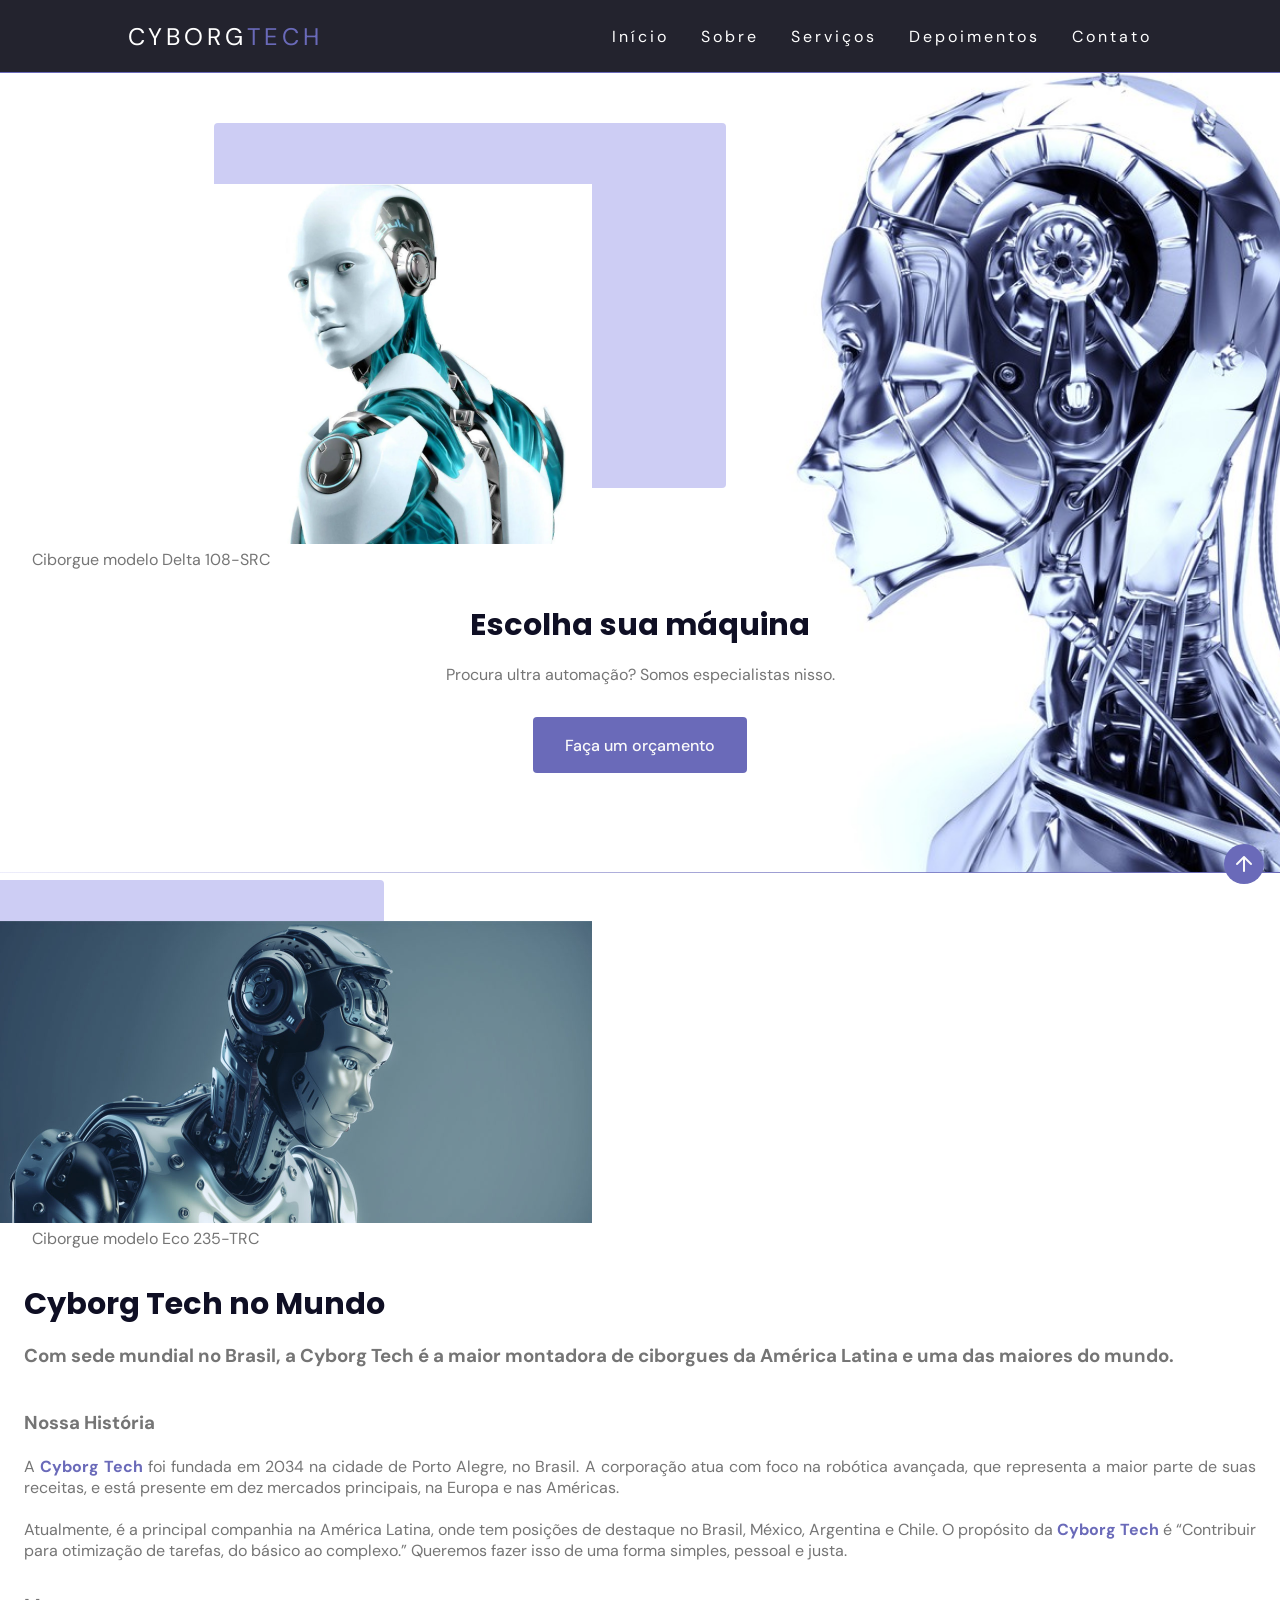
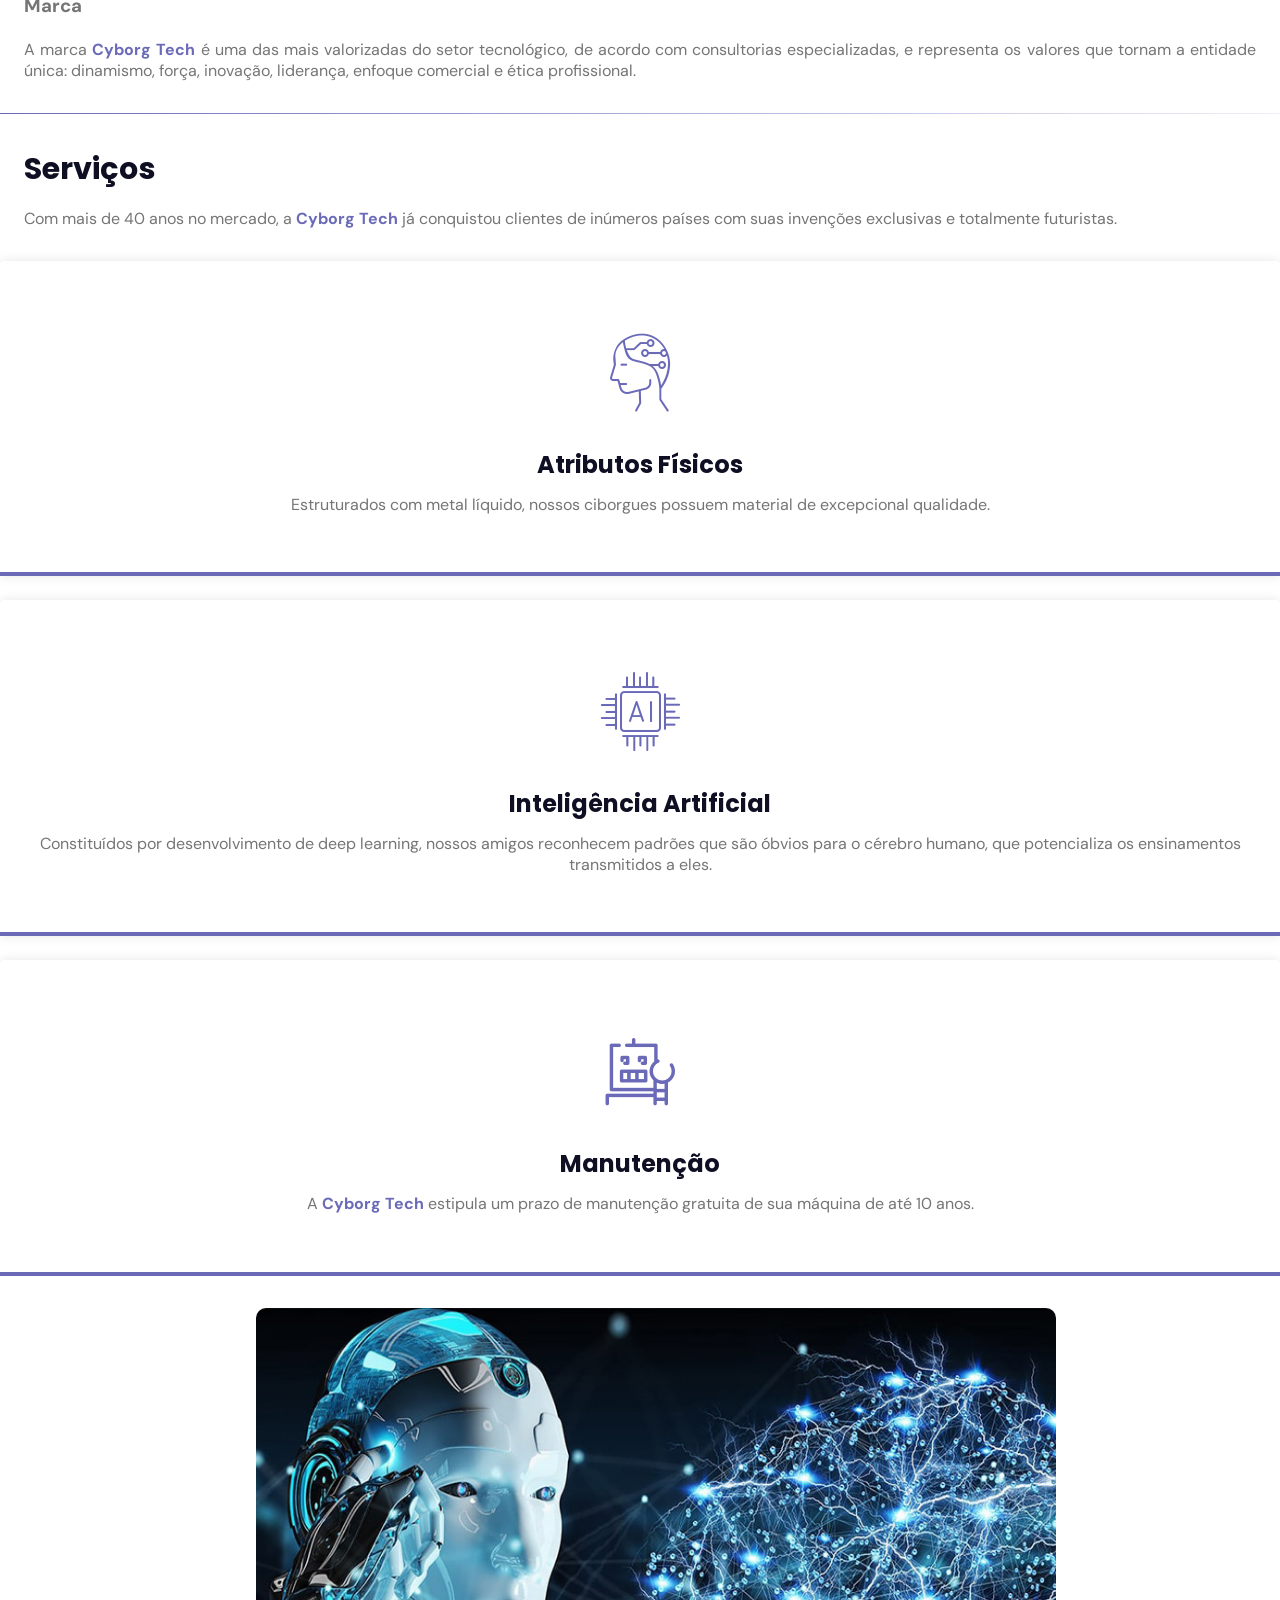
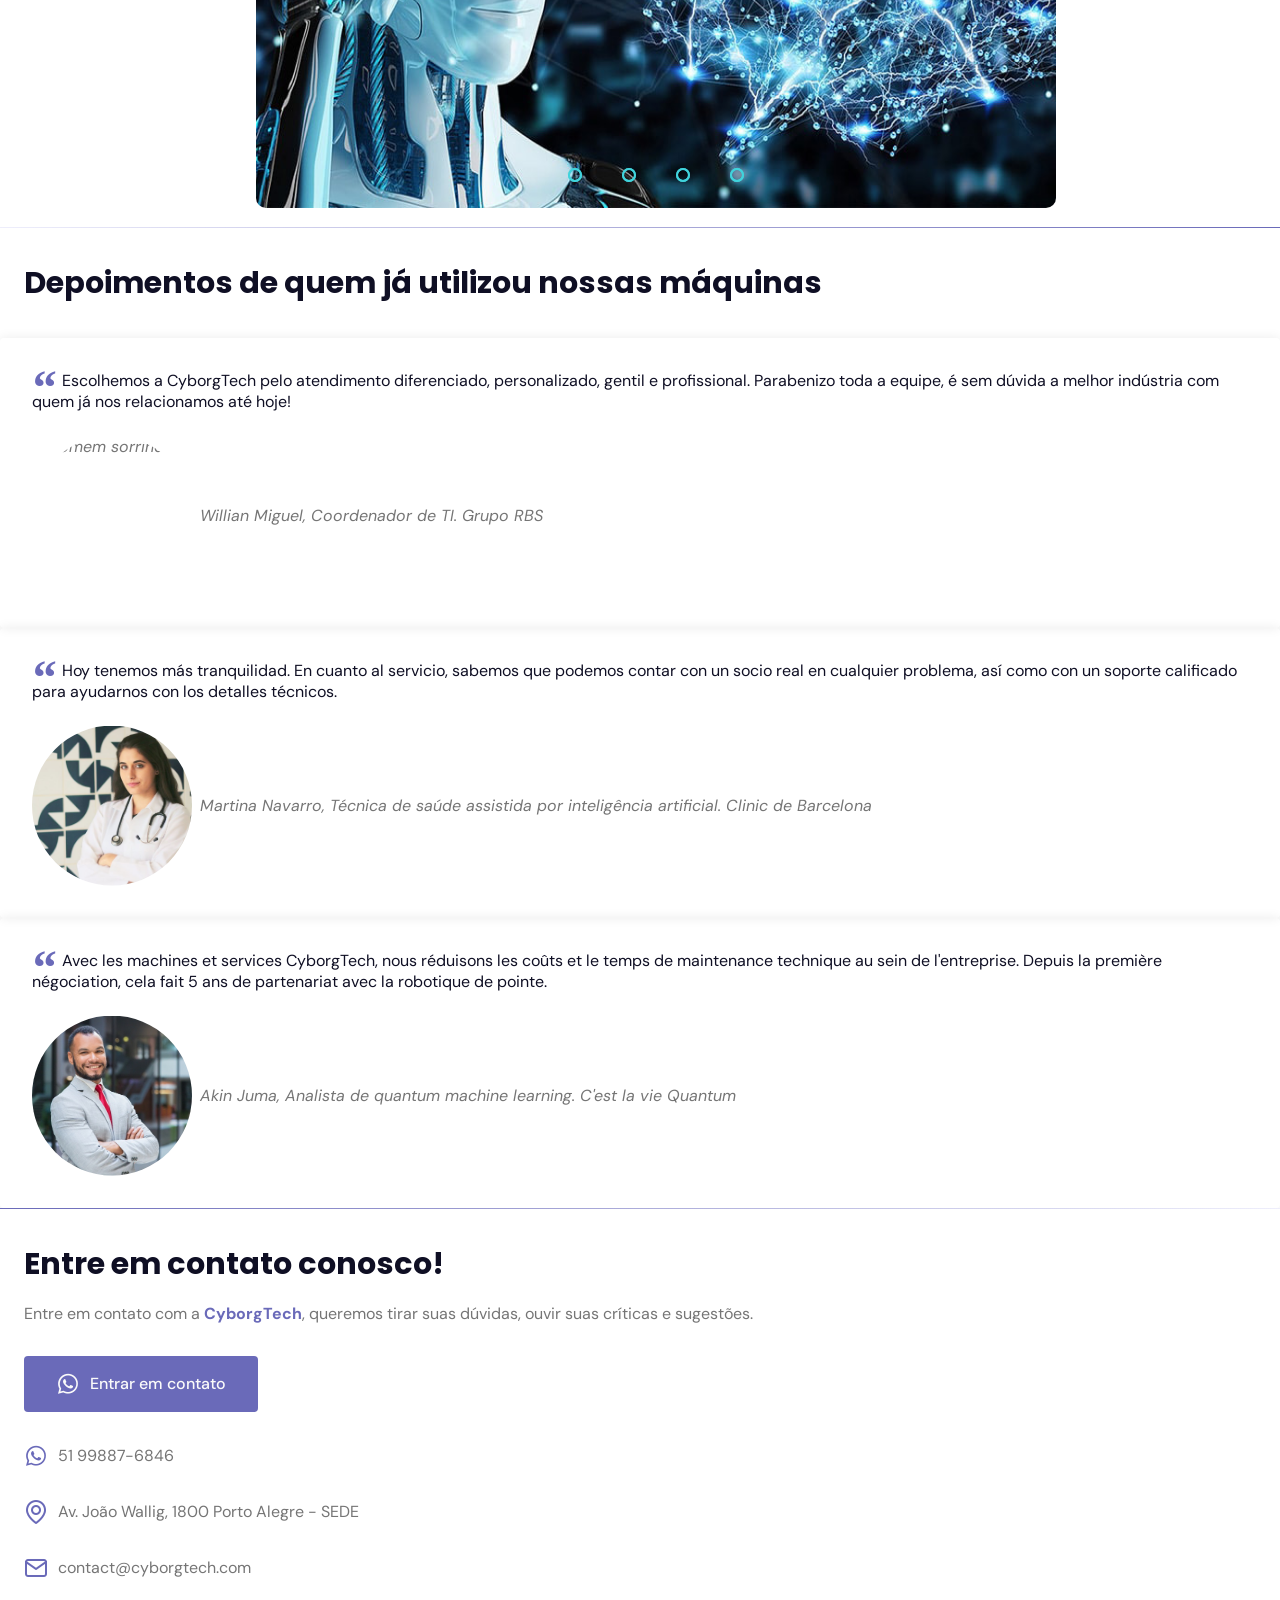
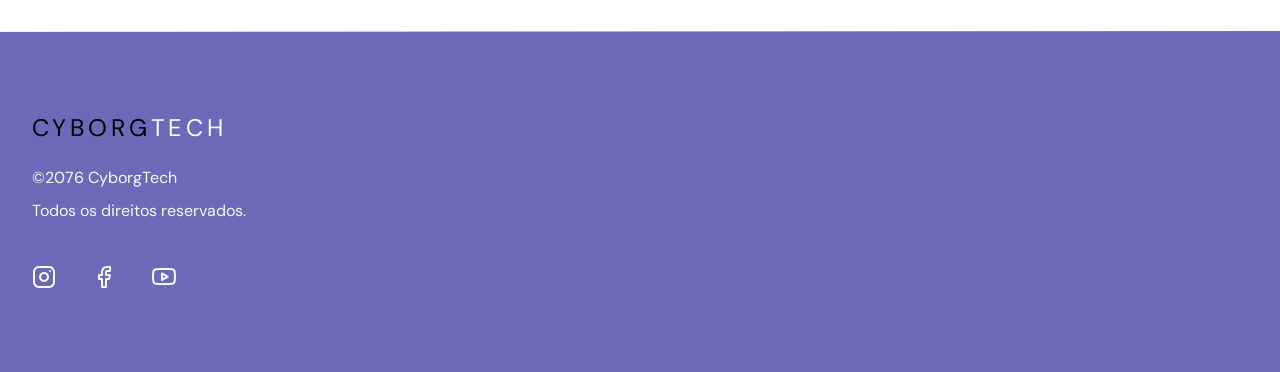
==== commit 67543a33: "Agora vai" ====
--- a/index.html
+++ b/index.html
@@ -1,234 +1,246 @@
 <!DOCTYPE html>
-<html lang="pt_BR">
-  <head>
-    <!-- PAGE INFO -->
-    <meta charset="UTF-8" />
-    <meta name="viewport" content="width=device-width, initial-scale=1.0" />
-    <title>Cyborg Tech</title>
-
-<!-- ICONES -->
-<link rel="stylesheet" href="_Assets/Icones/style.css">
-
- <!--SWIPERJS-->
- <link rel="stylesheet" href="https://unpkg.com/swiper/swiper-bundle.min.css" />
-
-
-    <!-- STYLES -->
-    <link rel="stylesheet" href="style.css" />
-    <!-- FONTES -->
-    <link rel="preconnect" href="https://fonts.googleapis.com" />
-    <link rel="preconnect" href="https://fonts.gstatic.com" crossorigin />
-    <link
-      href="https://fonts.googleapis.com/css2?family=DM+Sans:wght@400;500;700&family=Poppins:wght@400;500;700&display=swap"
-      rel="stylesheet"
-    />
-
+  <html lang="pt-br">
+     <head>
+        <meta charset="UTF-8" />
+           <meta http-equiv="X-UA-Compatible" content="IE=edge" />
+              <meta name="viewport" content="width=device-width, initial-scale=1.0" />
+                 <title>Cyborg Tech</title>
+              <link rel="stylesheet" href="_Assets/Icones/style.css">
+           <link rel="preconnect" href="https://fonts.googleapis.com"/>
+        <link href="https://fonts.googleapis.com/css2?family=DM+Sans:wght@400;500;700&family=Poppins:wght@400;500;700&display=swap" rel="stylesheet"/>
+     <link rel="stylesheet" href="style.css"/>
   </head>
-  <body></body>
-    <header id="header">
+
+  <body>
+    <header id="header" class="header scroll">
       <nav class="container">
-        <a class="logo" href="#">Cyborg <span>Tech</span></a>
-        <!--menu-->
-        <div class="menu">
-          <ul class="grid">
-            <li><a class="title" href="#home">Início</a></li>
-            <li><a class="title" href="#about">Sobre</a></li>
-            <li><a class="title" href="#services">Serviços</a></li>
-            <li><a class ="title" href="#testimonials">Depoimentos</a></li>
-            <li><a class ="title" href="#contact">Contato</a></li>
+        <a class="logo" href="/">Cyborg<span>Tech</span></a>
+          <div class="mobile-menu">
+          <div class="line1"></div>
+          <div class="line2"></div>
+          <div class="line3"></div>
+        </div>
+          <ul class="nav-list">
+             <li><a href="#home">Início</a></li>
+             <li><a href="#about">Sobre</a></li>
+             <li><a href="#services">Serviços</a></li>
+             <li><a href="#testimonials">Depoimentos</a></li>
+             <li><a href="#contact">Contato</a></li>
           </ul>
-          </div> <!--/menu-->
-          <div class="toggle icon-menu"></div>
-          <div class="toggle icon-close"></div>
-      </nav>
-    </header>
+        </nav>
+     </header>
 
     <main>
-
-    <!--HOME SIMPSON-->
       <section class="section" id="home">
-        <div class="container grid">
-          <div class="image">
-            <img
-              src="https://wallpapercave.com/wp/wp2425680.jpg"
-              alt="Robô de boas vindas"
-            />
-          </div>
-          <div class="text">
-            <h2 class="title">Escolha sua máquina</h2>
-            <p>
-              Procura ultra automação? Somos especialistas nisso.
-            </p>
-            <a class="button" href="#">Fazer um orçamento</a>
-          </div>
-        </div>
-      </section>
-
-      <div class="divider-1"></div>
-
-      <!-- ABOUTA -->
-      <section class="section" id="about">
-        <div class="container grid">
-          <div class="image">
-          <img src="https://trissential.com/wp-content/uploads/2020/08/shutterstock_187027715-1280x604.jpg" alt="Estrutura robótica"/>
-        </div>
-          <div class="text">
-            <h2 class="title">Cyborg Tech no Mundo</h2>
-            <h3 class="subtitle">Com sede mundial no Brasil, a Cyborg Tech é a maior montadora de robôs da América Latina e uma das maiores do mundo.</h3></br></br>
-            <h3 class="subtitle">Nossa História</h3></br>
-            <p>A Cyborg Tech foi fundada em 2034 na cidade de Porto Alegre, no Brasil. A corporação atua com foco na robótica avançada, que representa a maior parte de suas receitas, e está presente em dez mercados principais, na Europa e nas Américas.
-            </p></br>
-            <p>Atualmente, é a principal companhia na América Latina, onde tem posições de destaque no Brasil, México, Argentina e Chile. O propósito da Cyborg Tech é “Contribuir para otimização de tarefas, do básico ao complexo”. Queremos fazer isso de uma forma simples, pessoal e justa.</p></br>
-            <h3 class="subtitle">Marca</h3>
-            <p>A marca Cyborg Tech é uma das mais valorizadas do setor tecnológico, de acordo com consultorias especializadas, e representa os valores que tornam a entidade única: dinamismo, força, inovação, liderança, enfoque comercial e ética profissional.</p>
-          </div> 
-        </div>
-      </section>
+         <div class="container grid">
+            <figure>
+               <div class="image">
+                 <img src="_imagens/roboboasvindas.webp" width= "50%"
+               height= "auto" alt="Robô de boas vindas"/>
+               </div>
+             <figcaption>Ciborgue modelo Delta 108-SRC
+           </figcaption>
+          </figure>
+         <div class="text">
+           <h2 class="title">Escolha sua máquina</h2>
+             <p> Procura ultra automação? Somos especialistas nisso.</p>
+                <a class="button" href="#">Faça um orçamento</a> 
+         </div>
+       </div>
+     </section>
+
+  <div class="divider-1"></div>
+
+  <section class="about" id="about">
+    <div class="container grid">
+      <div class="image">
+        <figure>
+          <img src="_imagens/estrutura.jpg" width= "50%"
+           height= "auto" alt="Estrutura robótica"/>
+             <figcaption>Ciborgue modelo Eco 235-TRC
+          </figcaption>
+        </figure>
+      </div>
+        <div class="text">
+          <h2 class="title">Cyborg Tech no Mundo</h2>
+            <h3 class="subtitle">Com sede mundial no Brasil, a Cyborg Tech é a maior montadora de ciborgues da América Latina e uma das maiores do mundo.</h3></br></br>
+               <h3 class="subtitle">Nossa História</h3></br>
+                 <p>A <strong>Cyborg Tech</strong> foi fundada em 2034 na cidade de Porto Alegre, no Brasil. A corporação atua com foco na robótica avançada, que representa a maior parte de suas receitas, e está presente em dez mercados principais, na Europa e nas Américas.</br></br>
+                 Atualmente, é a principal companhia na América Latina, onde tem posições de destaque no Brasil, México, Argentina e Chile. O propósito da <strong>Cyborg Tech</strong> é “Contribuir para otimização de tarefas, do básico ao complexo.” Queremos fazer isso de uma forma simples, pessoal e justa.</p>
+                     <h3 class="subtitle">Marca</h3></br>
+                       <p>A marca <strong>Cyborg Tech</strong> é uma das mais valorizadas do setor tecnológico, de acordo com consultorias especializadas, e representa os valores que tornam a entidade única: dinamismo, força, inovação, liderança, enfoque comercial e ética profissional.</p>
+                  </div>
+                </div>
+              </section>
 
       <div class="divider-2"></div>
 
-      <!--LOS SERVIÇOS-->
-<section class="section" id="services">
-  <div class="container grid">
-<header>
-  <h2 class="title">Serviços</h2>
-  <p>Com mais de 40 anos no mercado, a <b>Cyborg Tech</b> já conquistou clientes de inúmeros países com suas invenções exclusivas e totalmente futuristas.</p>
-</header>
-<div class="cards grid"><div class="card">
-  <i class="icon-cyborg"></i>
-  <h3 class="title">Atributos Físicos</h3>
-  <p>Estruturados com metal líquido, nossos ciborgues possuem material de excepcional qualidade.</p>
-</div>
-<div class="card">
-  <i class="icon-AI"></i>
-  <h3 class="title">Inteligência Artificial</h3>
-  <p>Constituídos por desenvolvimento de deep learning, nossos amigos reconhecem padrões que são óbvios para o cérebro humano, que potencializa os ensinamentos transmitidos a eles.</p>
-</div>
-<div class="card">
-  <i class="icon-robot"></i>
-  <h3 class="title">Manutenção</h3>
-  <p>A Cyborg Tech estipula um prazo de manutenção gratuita de sua máquina de até 10 anos.</p>
-</div></div>
-
-  </div>
-</section>
-
-<div class="divider-1"></div>
-
-<!--TESTIMONIALS-->
-<section class="section" id="testimonials">
-<div class="container">
-  <header>
-    <h2 class="title">Depoimentos de quem já utilizou nossas máquinas</h2>
-  </header>
-  <div class="testimonials swiper-container">
-    <div class="swiper-wrapper">
-      
-    <div class="testimonial swiper-slide">
-      <blockquote>
-        <p>
-          <span>&ldquo;</span>
-          Escolhemos a CyborgTech pelo atendimento diferenciado, personalizado, gentil e profissional. Parabenizo toda a equipe, é sem dúvida a melhor indústria com quem já nos relacionamos até hoje!
-        </p>
-        <cite>
-          <img src="https://image.freepik.com/free-photo/cheerful-positive-glad-man-has-broad-smile-rejoices-promotion-at-work_273609-16600.jpg" alt="Homem moreno sorrindo"/>
-          Willian Miguel, Coordenador de TI. Grupo RBS
-         <!---DÚVIDA AQUI-->
-        </cite>
-      </blockquote>
-          </div>
-      
-          <div class="testimonial swiper-slide">
-            <blockquote>
-              <p>
-                <span>&ldquo;</span>
-                Hoy tenemos más tranquilidad. En cuanto al servicio, sabemos que podemos contar con un socio real en cualquier problema, así como con un soporte calificado para ayudarnos con los detalles técnicos.
-              </p>
-              <cite>
-                <img src="https://investnews.com.br/wp-content/uploads/2020/08/lai-333.png" alt="enfermeira"/>
-                Martina Navarro, Técnica de saúde assistida por inteligência artificial. Clinic de Barcelona
-              </cite>
-            </blockquote>
-                </div>
-      
-                <div class="testimonial swiper-slide">
-                  <blockquote>
-                    <p>
-                      <span>&ldquo;</span>
-                      Avec les machines et services CyborgTech, nous réduisons les coûts et le temps de maintenance technique au sein de l'entreprise. Depuis la première négociation, cela fait 5 ans de partenariat avec la robotique de pointe.
-                    </p>
-                    <cite>
-                      <img src="https://img.freepik.com/fotos-gratis/empresario-alegre-sorrindo_74855-1511.jpg?size=626&ext=jpg" alt="Analista fodão"/>
-                      Akin Juma, Analista de quantum machine learning. C'est la vie Quantum
-                    </cite>
-                  </blockquote>
-                      </div>
-    </div>
-    <!-- If we need pagination -->
-  <div class="swiper-pagination"></div>
+   <section class="service" id="services">
+     <div class="container grid">
+       <header>
+         <h2 class="title">Serviços</h2>
+           <p>Com mais de 40 anos no mercado, a <strong>Cyborg Tech</strong> já conquistou clientes de inúmeros países com suas invenções exclusivas e totalmente futuristas.</p>
+       </header>
+         <div class="cards grid">
+            <div class="card">
+               <i class="icon-cyborg"></i>
+                 <h3 class="title">Atributos Físicos</h3>
+                   <p>Estruturados com metal líquido, nossos ciborgues possuem material de excepcional qualidade.</p>
+            </div>
+               <div class="card">
+                 <i class="icon-AI"></i>
+                   <h3 class="title">Inteligência Artificial</h3>
+                     <p>Constituídos por desenvolvimento de deep learning, nossos amigos reconhecem padrões que são óbvios para o cérebro humano, que potencializa os ensinamentos transmitidos a eles.</p>
+               </div>
+                 <div class="card">
+                   <i class="icon-robot"></i>
+                     <h3 class="title">Manutenção</h3>
+                       <p>A <strong>Cyborg Tech</strong> estipula um prazo de manutenção gratuita de sua máquina de até 10 anos.</p>
+                 </div>
+               </div>
+             </div>
+           </section>
+
+  <div class="slider">
+    <div class="slides">
+      <input type="radio" name="radio-btn" id="radio1">
+      <input type="radio" name="radio-btn" id="radio2">
+      <input type="radio" name="radio-btn" id="radio3">
+      <input type="radio" name="radio-btn" id="radio4">
+
+   <div class="slide first">
+     <img src="_imagens/robot6.jpg" alt="">
+   </div>
+     <div class="slide">
+       <img src="_imagens/robo3.jpg" alt="">
+     </div>
+       <div class="slide">
+     <img src="_imagens/robot10.jpg" alt="">
+       </div>
+     <div class="slide">
+       <img src="_imagens/robo5.jpg" alt="">
+     </div>
+
+
+  <div class="navigation-auto">
+    <div class="auto-btn1"></div>
+    <div class="auto-btn2"></div>
+    <div class="auto-btn3"></div>
+    <div class="auto-btn4"></div>
   </div>
 </div>
-</section>
+
+   <div class="navigation-manual">
+      <label for="radio1" class="manual-btn"></label>
+      <label for="radio2" class="manual-btn"></label>
+      <label for="radio3" class="manual-btn"></label>
+      <label for="radio4" class="manual-btn"></label>
+   </div>
+</div>
+
+     <div class="divider-1"></div>
+
+   <section class="testimonials" id="testimonials">
+     <div class="container grid">
+       <header>
+         <h2 class="title">Depoimentos de quem já utilizou nossas máquinas</h2>
+       </header>
+
+   <div class="testimonials">
+      <div class="testimonial">
+         <blockquote>
+            <p>
+               <span>&ldquo;</span> Escolhemos a CyborgTech pelo atendimento diferenciado, personalizado, gentil e profissional. Parabenizo toda a equipe, é sem dúvida a melhor indústria com quem já nos relacionamos até hoje!
+            </p>
+               <cite>
+                  <img src="https://image.freepik.com/free-photo/cheerful-positive-glad-man-has-broad-smile-rejoices-promotion-at-work_273609-16600.jpg" alt="Homem sorrindo"/> Willian Miguel, Coordenador de TI. Grupo RBS
+               </cite>
+         </blockquote>
+      </div>
+
+      <div class="testimonial">
+         <blockquote>
+           <p>
+              <span>&ldquo;</span> Hoy tenemos más tranquilidad. En cuanto al servicio, sabemos que podemos contar con un socio real en cualquier problema, así como con un soporte calificado para ayudarnos con los detalles técnicos.
+           </p>
+              <cite>
+                 <img src="_imagens/enfermeira.png" alt="enfermeira"/> Martina Navarro, Técnica de saúde assistida por inteligência artificial. Clinic de Barcelona
+              </cite>
+         </blockquote>
+      </div>
+
+      <div class="testimonial">
+         <blockquote>
+           <p>
+              <span>&ldquo;</span> Avec les machines et services CyborgTech, nous réduisons les coûts et le temps de maintenance technique au sein de l'entreprise. Depuis la première négociation, cela fait 5 ans de partenariat avec la robotique de pointe.
+           </p>
+              <cite>
+                <img src="_imagens/analista.jpg" alt="Analista"/> Akin Juma, Analista de quantum machine learning. C'est la vie Quantum
+              </cite>
+         </blockquote>
+       </div>
+     </div>
+   </div>
+ </section>
 
 <div class="divider-2"></div>
 
-<!--CONTATINHO-->
-<section class="section" id="contact">
-  <div class="container grid">
-
-    <div class="text">
-      <h2 class="title">Entre em contato conosco!</h2>
-      <p>Entre em contato com a CyborgTech, queremos tirar suas dúvidas, ouvir suas críticas e sugestões.</p>
-      <a href="https://api.whatsapp.com/send?phone=+5551998876846&text=Olá! Gostaria de fazer um orçamento" class="button" target="_blank"><i class="icon-whatsapp"></i>Entrar em contato</a>
-    </div>
-
-<div class="links">
-  <ul class="grid">
-    <li><i class="icon-whatsapp"></i> 51 99887-6846</li>
-    <li><i class="icon-map-pin"></i>Av. João Wallig, 1800 Porto Alegre - SEDE</li>
-    <li><i class="icon-mail"></i> contact@cyborgtech.com</li>
-  </ul>
-</div>
-  </div>
-</section>
-
-<div class="divider-1"></div>
-
-    </main>
-
-<footer class="section">
-  <div class="container grid">
-    <div class="brand">
-      <a class="logo logo-alt" href="#home">Cyborg <span>Tech</span></a>
-      <p>©2076 CyborgTech</p>
-      <p>Todos os direitos reservados.</p>
-    </div>
-
-    <div class="social">
-      <a href="https://www.instagram.com/fabiolhen/" target="_blank">
-        <i class="icon-instagram"></i></a>
-        <a href="https://www.facebook.com/BruleeRap" target="_blank">
-          <i class="icon-facebook"></i></a>
-        <a href="https://www.youtube.com/watch?v=hVKzj2M-sUM&t=179s" target="_blank">
-          <i class="icon-youtube"></i></a>
-    </div>
-
-  </div>
-</footer>
-
-<a href="#home" class="voltar-ao-inicio"><i class="icon-arrow-up"></i></a>
-
-<!--SWIPERJS-->
-<script src="https://unpkg.com/swiper/swiper-bundle.min.js"></script>
-
-<!--SCROLLREVEAL-->
-<script src="https://unpkg.com/scrollreveal"></script>
-
-
-<!--main.js-->
-<script src="main.js"></script>
-
+  <section class="contact" id="contact">
+    <div class="container grid">
+      <div class="text">
+        <h2 class="title">Entre em contato conosco!</h2>
+          <p>Entre em contato com a <strong>CyborgTech</strong>, queremos tirar suas dúvidas, ouvir suas críticas e sugestões.</p>
+             <a href="https://api.whatsapp.com/send?phone=+5551998876846&text=Olá, Gostaria de fazer um orçamento!" class="button" target="_blank">
+               <i class="icon-whatsapp"></i>Entrar em contato</a>
+             </div>
+          </div>
+             <div class="links">
+               <ul class="grid">
+                  <li>
+                     <i class="icon-whatsapp"></i> 51 99887-6846</li>
+                  <li>
+                     <i class="icon-map-pin"></i>Av. João Wallig, 1800 Porto Alegre - SEDE</li>
+                  <li>
+                     <i class="icon-mail"></i> contact@cyborgtech.com</li>
+               </ul>
+             </div>
+           </section>
+
+   <div class="divider-1"></div>
+         
+   </main>
+
+   <footer class="section">
+      <section class="container grid">
+        <div class="brand">
+          <a class="logo logo-alt" href="#home">Cyborg<span>Tech</span></a>
+            <p>©2076 CyborgTech</p>
+              <p>Todos os direitos reservados.</p>
+        </div>
+            <div class="social">
+              <a href="https://www.instagram.com/fabiolhen/" target="_blank">
+                <i class="icon-instagram"></i></a>
+              <a href="https://www.facebook.com/BruleeRap" target="_blank">
+                <i class="icon-facebook"></i></a>
+              <a href="https://www.youtube.com/watch?v=hVKzj2M-sUM&t=179s" target="_blank">
+                <i class="icon-youtube"></i></a>
+            </div>
+       </section>
+    </footer>
+     
+    <a href="#home" class="voltar-ao-inicio show"><i class="icon-arrow-up"></i></a>
+
+   <script type="text/javascript">
+     var counter = 1;
+       setInterval(function(){
+         document.getElementById('radio' + counter).checked = true;
+           counter++;
+             if(counter > 4){
+               counter = 1;
+            }
+         }, 5000);
+   </script>
+
+   <script src="navbar.js"></script>
   </body>
-</html>
-
-
+</html>
--- a/style.css
+++ b/style.css
@@ -1,16 +1,29 @@
-/*==== RESET ===*/
 * {
   margin: 0;
   padding: 0;
   box-sizing: border-box;
 }
 
-ul {
-  list-style-type: none;
-}
-
-a {
-  text-decoration: none;
+html {
+  scroll-behavior: smooth;
+}
+
+body {
+  background: url("_imagens/robot11.jpg") center center no-repeat; 
+  -webkit-background-size: cover;
+  -webkit-font-smoothing: antialiased;
+  -moz-background-size: cover;
+  -o-background-size: cover;
+  background-size: cover;
+  height: 92vh;
+  font: 400 1rem 'DM Sans', sans-serif;
+  color: var(--text-color);
+}
+
+.title {
+  font: 700 1.9rem "Poppins", sans-serif;
+  color: var(--title-color);
+  -webkit-font-smoothing: auto;
 }
 
 img {
@@ -18,13 +31,80 @@
   height: auto;
 }
 
-/* === VARIAVEL ===*/
+figcaption {
+  margin-left: 2rem;
+}
+
+a {
+  color: #fff;
+  text-decoration: none;
+  transition: 0.3s;
+}
+
+a:hover {
+  opacity: 0.7;
+}
+
+.logo {
+  font-size: 24px;
+  text-transform: uppercase;
+  letter-spacing: 4px;
+  color: #fff;
+}
+
+.logo span {
+  color: var(--base-color);
+}
+
+.logo-alt span {
+  color: var(--body-color);
+}
+
+.logo-alt {
+  color: black;
+}
+
+nav {
+  display: flex;
+  justify-content: space-around;
+  align-items: center;
+  background: #23232e;
+  height: var(--header-height);
+  width: 100%;
+}
+
+nav ul li a {
+  position: relative;
+}
+
+nav ul li a:hover {
+  color: var(--base-color);
+}
+
+nav ul li a::after {
+  content: '';
+  width: 0%;
+  height: 2px;
+  background-color: var(--base-color);
+  position: absolute;
+  left: 0;
+  bottom: -1rem;
+  transition: width 0.3s;
+}
+
+nav ul li a:hover::after {
+ width: 100%;
+}
+
+li {
+  list-style-type: none;
+}
+
+
 :root {
   --header-height: 4.5rem;
-
-  /* color */
+  /* colors */
   --hue: 240;
-  /* HSL color mode */
   --base-color: hsl(var(--hue) 36% 57%);
   --base-color-second: hsl(var(--hue) 65% 88%);
   --base-color-alt: hsl(var(--hue) 57% 53%);
@@ -34,23 +114,20 @@
   --body-color: hsl(0 0% 98%);
 }
 
-/*==== BASE ===*/
-
-html {
-  scroll-behavior: smooth;
-}
-
-body {
-  font: 400 1rem 'DM Sans', sans-serif;
-  color: var(--text-color);
-  background: var(--body-color);
-  -webkit-font-smoothing: antialiased;
-}
-
-.title {
-  font: 700 1.875rem 'Poppins', sans-serif;
-  color: var(--title-color);
-  -webkit-font-smoothing: auto;
+.header {
+  border-bottom: 1px solid; color: var(--base-color);
+  margin-bottom: 2rem;
+  display: flex;
+  width: 100%;
+  position: fixed;
+  z-index: 100;
+  background-color: var(--body-color);
+  top: 0;
+  left: 0;
+}
+
+.container {
+  width: 100%;
 }
 
 .button {
@@ -69,33 +146,9 @@
   background: var(--base-color-alt);
 }
 
-.divider-1 {
-  height: 1px;
-  background: linear-gradient(
-    270deg,
-    hsla(var(--hue), 36%, 57%, 1),
-    hsla(var(--hue), 65%, 88%, 0.34) 
-  );
-}
-
-.divider-2 {
-  height: 1px;
-  background: linear-gradient(
-    270deg,
-    hsla(var(--hue), 65%, 88%, 0.34), 
-    hsla(var(--hue), 36%, 57%, 1)
-  );
-}
-
-/*==== LAYOUT ===*/
-.container {
-  margin-left: 1.5rem;
-  margin-right: 1.5rem;
-}
 .grid {
   display: grid;
   gap: 2rem;
-
 }
 
 .section {
@@ -110,344 +163,223 @@
   margin-bottom: 4rem;
 }
 
-.section header b {
+p strong {
   color: var(--base-color);
 }
 
-#header {
-  border-bottom: 1px solid #e4e4e4;
-  margin-bottom: 2rem;
-  display: flex;
-  width: 100%;
-  position: fixed;
-  top: 0;
-  left: 0;
-  z-index: 100;
-  background-color: var(--body-color);
-}
-
-#header.scroll {
-  background: var(--base-color);
-  box-shadow: 0px 0px 12px rgba(0, 0, 0, 0.1);
-}
-
-#header.scroll .logo span {
-  color: white;
-}
-
-#header.scroll .icon-menu {
-  color: white;
-}
-
-main {
-  margin-top: calc(var(--header-height) +3rem);
-}
-
-/*==== LOGÃO ===*/
-.logo {
-  font: 700 1.31rem 'Poppins', sans-serif;
-  color: var(--title-color);
-}
-
-.logo span {
-  color: var(--base-color);
-}
-
-.logo-alt span {
-color: var(--body-color);
-}
-
-/*==== NAVIGATION ===*/
-nav {
-  display: flex;
-  justify-content: space-between;
-  height: var(--header-height);
-  align-items: center;
-  width: 100%;
-}
-
-nav ul li {
-  text-align: center;
-}
-
-nav ul li a {
-  transition: color 0.2s;
+section {
+  overflow: hidden;
+}
+
+section .container {
+  margin: 0;
+}
+
+section .image {
   position: relative;
 }
 
-nav ul li a:hover {
-  color: var(--base-color);
-}
-
-nav ul li a::after {
-  content: '';
-  width: 0%;
-  height: 2px;
-  background: var(--base-color);
-  position: absolute;
-  left: 0;
-  bottom: -1.5rem;
-  transition: width 0.2s;
-}
-
-nav ul li a:hover::after {
-width: 100%;
-}
-
-nav .menu {
-  opacity: 0;
-  visibility: hidden;
-  top: -20rem;
-  transition: 0.2s;
-}
-
-nav .menu ul {
-  display: none;
-}
-
-/* Mostrar Menu */
-nav.show .menu {
-  opacity: 1;
-  visibility: visible;
-  background-color: var(--body-color);
-  height: 100vh;
-  width: 100vw;
-  position: fixed;
-  top: 0;
-  left: 0;
-  display: grid;
-  place-content: center;
-}
-
-nav.show .menu ul{
-  display: grid;
-}
-
-nav ul.grid {
-  gap: 4rem;
-}
-
-/* toggle menu */
-.toggle {
-  color: var(--base-color);
-  font-size: 1.5rem;
-  cursor: pointer;
-}
-
-
-nav .icon-close {
-  visibility: hidden;
-  opacity: 0;
-  position: absolute;
-  right: 1.5rem;
-  top: -1.5rem;
-  transition: 0.2s;
-}
-
-nav.show div.icon-close {
-  visibility: visible;
-  opacity: 1;
-  top: 1.5rem;
-}
-
-/*==== HOME ===*/
-#home {
-  overflow: hidden;
-}
-
-#home .container {
-  margin: 0;
-}
-
-#home .image {
-  position: relative;
-}
-
-#home .image::before {
+section .image::before {
   content: '';
   height: 100%;
-  width: 50%;
-  background: var(--base-color-second);
+  width: 40%;
   position: absolute;
   top: -16.8%;
   left: 16.7%;
+  background: var(--base-color-second);
   z-index: 0;
 }
 
-#home .image img {
+section .image,
+section .image::before {
+ border-radius: 0.25rem;
+}
+
+section .image img {
   position: relative;
-  right: 2.93rem;
-}
-
-#home .image img,
-#home .image::before {
-  border-radius: 0.25rem;
-}
-
-#home .text {
+  right: 3rem;
+}
+
+section .text {
   margin-left: 1.5rem;
   margin-right: 1.5rem;
   text-align: center;
 }
 
-#home .text h1 {
+section .text h2 {
   margin-bottom: 1rem;
-}
-
-#home .text p {
+
+}
+
+section .text p {
   margin-bottom: 2rem;
-  max-width: 100%;
-}
-
-/* === ABOUT === */
-#about {
-  background: white;
-}
-
-#about .container {
+}
+.about {
+  background: #fff;
+}
+
+.about .container {
   margin: 0;
 }
 
-#about .image {
+.about .image {
   position: relative;
-}
-
-#about .image::before {
+  margin-top: 3rem;
+}
+
+.about .image::before {
   content: '';
-  height: 100%;
-  width: 70%;
+  height: 90%;
+  width: 40%;
+  position: absolute;
+  top: -12.5%;
+  left: -10%;
   background: var(--base-color-second);
-  position: absolute;
-  top: -8.3%;
-  left: -33%;
   z-index: 0;
 }
 
-#about .image img {
+.about .image,
+.about .image::before {
+ border-radius: 0.25rem;
+}
+
+.about .image img {
   position: relative;
-}
-
-#about .image img,
-#about .image::before {
-  border-radius: 0.25rem;
-}
-
-#about .text {
+  right: 3rem;
+}
+
+.about .text {
   margin-left: 1.5rem;
   margin-right: 1.5rem;
-}
-
-/*==== SERVICES ===*/
+  text-align: justify;
+}
+
+.about .text h2 {
+  margin-bottom: 1rem;
+}
+
+.about .text p {
+  margin-bottom: 2rem;
+}
+
+.service header {
+  margin-left: 1.5rem;
+  margin-right: 1.5rem;
+  text-align: justify;
+  margin-top: 2rem;
+}
+
+.service header h2 {
+  margin-bottom: 1rem;
+}
+
 .cards.grid {
   gap: 1.5rem;
 }
 
 .card {
-  padding: 3.625rem 2rem;
-  box-shadow: 0px 0px 12px rgba(0, 0, 0, 0.08);
+  padding: 3.6rem 2rem;
+  box-shadow: 0px 0px 12px rgba(0, 0, 0, 0.1);
   border-bottom: 0.25rem solid var(--base-color);
-  border-radius: 0.25rem 0.25rem 0 0;
+  border-radius: .25rem .25rem 0 0;
   text-align: center;
 }
 
 .card i {
   display: block;
-  margin-bottom: 1.5rem;font-size: 7rem;
+  margin-bottom: 1.5rem;
+  font-size: 6.5rem;
   color: var(--base-color);
 }
 
-.card .title{
-  font-size: 1.5rem;margin-bottom: 0.75rem;
-}
-
-/*==== TESTIMONIALS ===*/
-#testimonials {
-  background: white;
-}
-
-#testimonials .container {
-  margin-left: 0;
-  margin-right: 0;
-}
-
-#testimonials header {
-  margin-bottom: 0;
-  margin-left: 1.5rem;
-  margin-right: 1.5rem;
-}
-
-#testimonials blockquote {
-  padding: 2rem;
-  box-shadow: 0px 0px 12px rgba(0, 0, 0, 0.08);
-  border-radius: 0.25rem;
-}
-
-#testimonials blockquote p {
+.card .title {
+  font-size: 1.5rem;
+  margin-bottom: 0.75rem;
+}
+
+.testimonials {
+  background: #fff;
+}
+
+.testimonials blockquote {
+ padding: 2rem;
+ border-radius: 0.25rem;
+ box-shadow: 0px 0px 12px rgba(0, 0, 0, 0.08);
+}
+
+.testimonials blockquote p {
   position: relative;
-  text-indent: 2rem;
+  text-indent: 1.9rem;
   margin-bottom: 1.5rem;
   color: var(--title-color);
 }
 
-#testimonials blockquote p span {
- font: 700 3rem serif;
- position: absolute;
- top: -0.4rem;
- left: -1.9rem;
-}
-
-#testimonials cite {
-  display: flex;
-  align-items: center;
-  font-style: normal;
-}
-
-#testimonials cite img {
-  width: 8rem;
-  height: 8rem;
+.testimonials blockquote p span {
+  font: 700 3rem serif;
+  position: absolute;
+  top: -0.6rem;
+  left: -1.86rem;
+  color: var(--base-color);
+}
+
+.testimonials cite {
+ display: flex;
+ align-items: center;
+}
+
+.testimonials cite img {
+  width: 10rem;
+  height: 10rem;
   object-fit: cover;
   clip-path: circle();
   margin-right: 0.5rem;
 }
 
-/* SWIPER */
-.swiper-slide {
-  height: auto;
-  padding: 4rem 1rem;
-}
-
-.swiper-pagination-bullet-active {
-  background: var(--base-color);
-}
-
-/*==== CONTACT ===*/
-#contact .grid {
+.testimonials h2 {
+  margin-left: 1.5rem;
+  margin-top: 2rem;
+}
+
+.contact .grid {
   gap: 4rem;
-}
-
-#contact .text p {
   margin-bottom: 2rem;
 }
 
-#contact .button i,
-#contact ul li i {
-  font-size: 1.5rem;margin-right: 0.6rem;
-}
-
-#contact ul.grid {
-  gap: 2rem;
-}
-
-#contact ul li {
+.contact ul.grid {
+gap: 2rem;
+margin-left: 1.5rem;
+}
+
+.contact .button i,
+.contact ul li i {
+  font-size: 1.5rem;
+  margin-right: 0.625rem;
+}
+
+.contact ul li {
   display: flex;
   align-items: center;
 }
 
-#contact ul li i {
+.contact ul li i {
   color: var(--base-color);
 }
 
-/*=== FOOTER === */
+.contact .text {
+  margin-left: 1.5rem;
+  margin-right: 1.5rem;
+  text-align: justify;
+}
+
+.contact .text h2 {
+  margin-bottom: 1rem;
+  margin-top: 2rem;
+}
+
+.contact .text p {
+  margin-bottom: 2rem;
+}
+
 footer {
   background: var(--base-color);
 }
@@ -455,6 +387,10 @@
 footer .logo {
   display: inline-block;
   margin-bottom: 1.5rem;
+}
+
+footer .brand, .social {
+  margin-left: 2rem;
 }
 
 footer .brand p {
@@ -477,8 +413,6 @@
   transform: translateY(-8px);
 }
 
-
-/* voltar ao inicio*/
 .voltar-ao-inicio {
   background: var(--base-color);
   position: fixed;
@@ -489,16 +423,209 @@
   color: var(--text-color-light);
   font-size: 1.5rem;
   line-height: 0;
-
-  visibility: hidden;
-  opacity: 0;
-
-  transition: 0.3s;
-  transform: translateY(100%);
-}
-
-.voltar-ao-inicio {
   visibility: visible;
   opacity: 1;
+  transform: translateY(100%);
   transform: translateY(0);
-}+}
+
+.divider-1 {
+  height: 1px;
+  margin-top: 19px;
+  background: linear-gradient(270deg,
+    hsla(var(--hue), 36%, 57%, 1),
+    hsla(var(--hue), 65%, 88%, 0.34) 
+  );
+}
+
+.divider-2 {
+  height: 1px;
+  background: linear-gradient(
+    270deg,
+    hsla(var(--hue), 65%, 88%, 0.34), 
+    hsla(var(--hue), 36%, 57%, 1)
+  );
+}
+
+main {
+  margin-top: calc(var(--header-height) + 2rem);
+}
+
+.nav-list {
+  list-style: none;
+  display: flex;
+}
+
+.nav-list li {
+  letter-spacing: 3px;
+  margin-left: 32px;
+}
+
+.mobile-menu {
+  display: none;
+  cursor: pointer;
+}
+
+.mobile-menu div {
+  width: 32px;
+  height: 2px;
+  background: #fff;
+  margin: 8px;
+  transition: 0.3s;
+}
+
+@media (max-width: 999px) {
+  body {
+    overflow-x: hidden;
+  }
+  .nav-list {
+    position: absolute;
+    top: 8vh;
+    right: 0;
+    width: 50vw;
+    height: 92vh;
+    background: #23232e;
+    flex-direction: column;
+    align-items: center;
+    justify-content: space-around;
+    transform: translateX(100%);
+    transition: transform 0.3s ease-in;
+  }
+  .nav-list li {
+    margin-left: 0;
+    opacity: 0;
+  }
+  .mobile-menu {
+    display: block;
+  }
+}
+
+.nav-list.active {
+  transform: translateX(0);
+}
+
+@keyframes navLinkFade {
+  from {
+    opacity: 0;
+    transform: translateX(50px);
+  }
+  to {
+    opacity: 1;
+    transform: translateX(0);
+  }
+}
+
+.mobile-menu.active .line1 {
+  transform: rotate(-45deg) translate(-8px, 8px);
+}
+
+.mobile-menu.active .line2 {
+  opacity: 0;
+}
+
+.mobile-menu.active .line3 {
+  transform: rotate(45deg) translate(-5px, -7px);
+}
+
+.slider {
+  width: 800px;
+  height: 500px;
+  border-radius: 10px;
+  overflow: hidden;
+  margin-top: 2rem;
+  margin-left: 20%;
+}
+
+.slides {
+  width: 500%;
+  height: 500px;
+  display: flex;
+}
+
+.slides input {
+  display: none;
+}
+
+.slide{
+  width: 20%;
+  transition: 2s;
+}
+
+.slide img {
+  width: 800px;
+  height: 500px;
+}
+
+.navigation-manual {
+position: absolute;width: 800px;margin-top: -40px;
+display: flex;
+justify-content: center;
+}
+
+.manual-btn {
+  border: 2px solid #40D3DC;
+  padding: 5px;
+  border-radius: 10px;
+  cursor: pointer;
+  transition: 1s;
+}
+
+.manual-btn:not(:last-child){
+  margin-right: 40px;
+}
+
+.manual-btn:hover{
+  background: #40D3DC;
+}
+
+#radio1:checked ~ .first {
+  margin-left: 0;
+}
+
+#radio2:checked ~ .first {
+  margin-left: -20%;
+}
+
+#radio3:checked ~ .first {
+  margin-left: -40%;
+}
+
+#radio4:checked ~ .first {
+  margin-left: -60%;
+}
+
+.navigation-auto {
+  position: absolute;
+  display: flex;
+  width: 800px;
+  justify-content: center;
+  margin-top: 460px;
+}
+
+.navigation-auto div {
+  border: 2px solid #40D3DC;
+  padding: 5px;
+  border-radius: 10px;
+  transition: 1s;
+}
+
+.navigation-auto div:not(:last-child) {
+ margin-right: 40px;
+}
+
+#radio1:checked ~ .navigation-auto .auto-btn1{
+  background: #40D3DC;
+}
+
+#radio2:checked ~ .navigation-auto .auto-btn2{
+  background: #40D3DC;
+}
+
+#radio3:checked ~ .navigation-auto .auto-btn3{
+  background: #40D3DC;
+}
+
+#radio4:checked ~ .navigation-auto .auto-btn4{
+  background: #40D3DC;
+}
+
